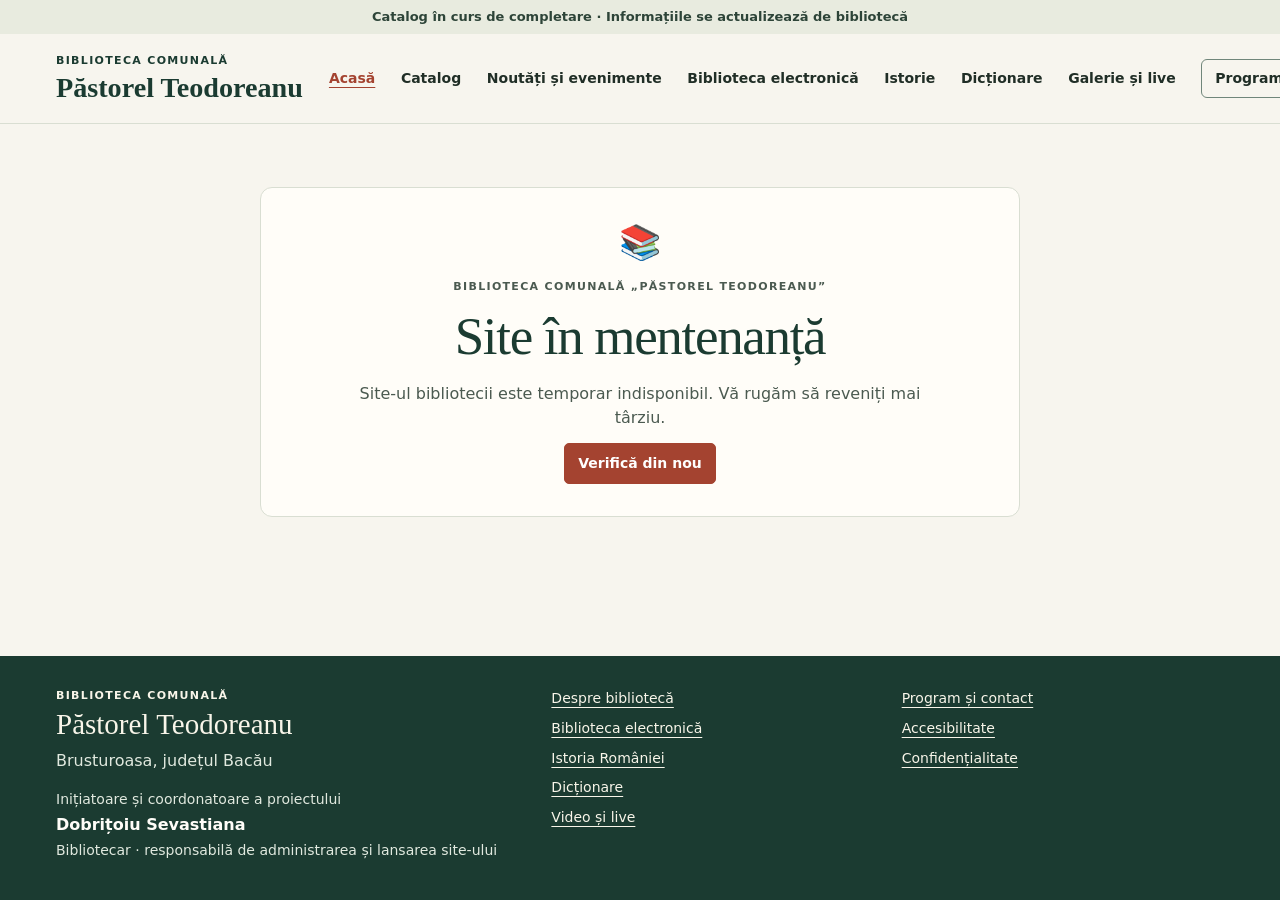
==== index.html @ 841edb58 "Add files via upload" ====
<!doctype html>
<html lang="ro">
<head>
<meta charset="utf-8">
<meta name="viewport" content="width=device-width, initial-scale=1">
<meta name="theme-color" content="#f7f5ee">
<meta name="description" content="Catalog, program, resurse și evenimente la Biblioteca Comunală „Păstorel Teodoreanu” din Brusturoasa.">
<meta name="robots" content="index, follow">
<meta name="referrer" content="strict-origin-when-cross-origin">
<title>Biblioteca Comunală „Păstorel Teodoreanu”</title>
<style>
:root{
  --paper:#f7f5ee;--white:#fffdf8;--ink:#202e26;--green:#1b3b31;--muted:#4b5a50;
  --line:#d9ded2;--accent:#a44330;--accent-dark:#873321;
  --serif:"Instrument Serif",Georgia,"Times New Roman",serif;
  --sans:"DM Sans","Segoe UI",system-ui,sans-serif;
}
*{box-sizing:border-box}
html{color-scheme:light}
body{margin:0;background:var(--paper);color:var(--ink);font-family:var(--sans);font-size:16px;line-height:1.55;min-height:100vh;display:flex;flex-direction:column}
main{flex:1}
[hidden]{display:none!important}
a{color:inherit;text-underline-offset:4px}
button,input,select{font:inherit}
button{cursor:pointer}
a:focus-visible,button:focus-visible,input:focus-visible,select:focus-visible{outline:3px solid #2b7364;outline-offset:3px}
h1,h2,h3,p,figure{margin:0}
h1,h2,h3{font-family:var(--serif);font-weight:500;line-height:1.09;letter-spacing:-.025em}
h1{font-size:clamp(40px,6vw,79px);color:var(--green)}
h2{font-size:clamp(28px,3.3vw,45px);color:var(--green)}
h3{font-size:25px;color:var(--green)}
.wrap{width:min(1280px,calc(100% - 112px));margin-inline:auto}
.sr-only{position:absolute;width:1px;height:1px;padding:0;margin:-1px;overflow:hidden;clip:rect(0,0,0,0);white-space:nowrap;border:0}
.skip{position:absolute;left:12px;top:-100px;z-index:9;background:white;padding:11px}
.skip:focus{top:10px}
.preview-note{margin:0;text-align:center;background:#e8ebdf;color:#2d4438;padding:7px 16px;font-size:13px;font-weight:650}
.header{border-bottom:1px solid var(--line)}
.header-inner{display:flex;align-items:center;justify-content:space-between;gap:26px;min-height:89px}
.brand{display:flex;align-items:center;gap:10px;text-decoration:none;color:var(--green);flex:none}
.brand strong{font:600 clamp(20px,2.2vw,29px)/1.1 var(--serif);display:block}
.brand-type,.kicker{font-weight:750;font-size:11px;letter-spacing:.12em;line-height:1.5;text-transform:uppercase;display:block}
.brand-type{margin-bottom:4px}
#brand-logo img{display:block;width:48px;height:48px;object-fit:contain}
.nav{display:flex;align-items:center;gap:clamp(8px,2vw,26px)}
.nav a{font-size:14px;font-weight:650;line-height:1.25;padding:10px 0;white-space:nowrap;text-decoration:none}
.nav a:hover,.nav a[aria-current]{color:var(--accent);text-decoration:underline}
.nav .nav-visit{border:1px solid #70867a;border-radius:6px;padding:10px 13px}
.menu-button{border:1px solid var(--line);background:var(--white);border-radius:5px;color:var(--green);padding:8px 10px}
.hero{display:grid;grid-template-columns:1fr 1.12fr;gap:clamp(36px,5.5vw,80px);align-items:center;margin-top:42px}
.hero-copy{padding-block:22px}
.kicker{color:var(--accent);margin-bottom:16px}
.hero h1{max-width:550px}
.hero-intro{max-width:460px;color:var(--muted);font-size:18px;margin:18px 0 24px;line-height:1.55}
.search-bar{display:flex;align-items:stretch;max-width:510px;background:var(--white);border:1px solid #aab9ab;padding:5px;gap:5px;border-radius:8px;margin-bottom:15px}
.search-bar input{min-width:0;flex:1;border:0;background:transparent;padding:8px 9px;color:var(--ink)}
.button{font-size:14px;font-weight:720;min-height:41px;line-height:1.25;border-radius:5px;padding:10px 13px}
.button-main{background:var(--accent);border:1px solid var(--accent);color:white;white-space:nowrap}
.button-main:hover{background:var(--accent-dark)}
.button-border{background:var(--white);border:1px solid #7d9285;color:var(--green)}
.button-border:hover{background:#e7eee5}
.text-link{color:var(--green);font-weight:720;display:inline-flex;align-items:baseline;gap:8px}
.text-link:hover{color:var(--accent)}
.hero-picture{border-radius:10px;overflow:hidden;position:relative;min-width:0;background:#8c6b47}
.hero-picture img{display:block;width:100%;height:auto;aspect-ratio:1.78;object-fit:cover;object-position:center}
.hero-picture figcaption{position:absolute;right:13px;bottom:12px;padding:3px 8px;background:#fffaf0;color:#303a2f;border-radius:3px;font-size:11px}
.services{margin-top:53px}
.services h2,.home-news h2{font-size:clamp(29px,3.2vw,44px)}
.service-grid{display:grid;grid-template-columns:repeat(3,minmax(0,1fr));gap:14px;margin-top:16px}
.service{display:flex;justify-content:space-between;gap:10px;min-height:120px;padding:21px;border-radius:7px;text-decoration:none;border:1px solid #d5decf}
.service.visit{background:#e4ede2}
.service.reading{background:#efe8db;border-color:#e3d9c8}
.service.media{background:#ecece4;border-color:#dedfd3}
.service:hover{border-color:#657c70}
.service h3{font-size:26px}
.service p{font-size:14px;color:var(--muted);margin-top:6px}
.service>span{color:var(--green);font-size:20px;line-height:1.1}
.home-news{margin-top:54px;margin-bottom:63px}
.section-heading{display:flex;align-items:baseline;justify-content:space-between;gap:16px;margin-bottom:16px}
.section-heading>a{flex:none}
.footer{background:var(--green);color:#f8f5e9;margin-top:22px}
.footer-main{display:grid;grid-template-columns:1.45fr 1fr 1fr;gap:28px;padding:32px 0 38px}
.footer-place{color:#e1e9df;margin-top:8px}
.project-credit{margin-top:16px;display:grid;gap:2px;font-size:14px;color:#e1e9df}
.project-credit strong{font-size:16px;color:#fffdf8}
.footer-name{font:500 29px/1.1 var(--serif)}
.footer nav{display:grid;align-content:start;gap:8px}
.footer a{font-size:14px}
.page{padding:23px 0 55px;min-height:490px}
.breadcrumbs{display:flex;align-items:baseline;gap:8px;font-size:14px;color:var(--muted);margin:0 0 25px}
.page-heading{margin-bottom:29px}
.page-heading h1{font-size:clamp(41px,6vw,67px)}
.page-heading>p{font-size:18px;max-width:760px;color:var(--muted);margin-top:9px}
.split{display:grid;grid-template-columns:minmax(0,1.25fr) minmax(0,1fr);align-items:start;gap:18px}
.panel,.article,.book{border:1px solid var(--line);background:var(--white);border-radius:8px;padding:22px;overflow-wrap:anywhere}
.panel h2{font-size:32px;margin-bottom:15px}
.contact-panel{background:#e4ede2}
.contact-panel p{margin-bottom:13px}
.contacts:not(:empty){margin-bottom:18px}
.contacts a{color:var(--green)}
.catalog-controls{display:grid;grid-template-columns:2fr 1fr;align-items:end;gap:14px;padding:15px 17px;border:1px solid var(--line);border-radius:8px;background:var(--white)}
.catalog-controls label{display:block;font-size:14px;font-weight:730;margin-bottom:6px;color:var(--green)}
.catalog-controls input,.catalog-controls select{width:100%;height:43px;border:1px solid #879c90;border-radius:5px;padding:7px 9px;color:var(--ink);background:var(--white)}
.result-status{font-size:14px;color:var(--muted);margin:16px 0}
.book-grid,.article-grid{display:grid;grid-template-columns:repeat(3,minmax(0,1fr));gap:13px}
.book{border-left:4px solid #8d9f83}
.book h2{font-size:27px;margin-bottom:4px}
.book>.category{font-size:12px;font-weight:710;color:#405e4e;margin-bottom:8px}
.book>.book-meta{font-size:13px;color:var(--muted);margin-top:7px}
.load-section{text-align:center;margin-top:12px}
.recommendation{margin-top:30px;border-radius:8px;background:#e4ede2;padding:20px}
.recommendation h2{font-size:31px;margin-bottom:9px}
.news-layout{display:grid;grid-template-columns:1fr 1fr;gap:22px}
.news-layout h2{font-size:33px;margin:0 0 13px}
.article-list{display:grid;gap:13px}
.article h3{font-size:26px;margin-bottom:8px}
.article p,.policy-text{white-space:pre-line;overflow-wrap:anywhere}
.article-description{margin-bottom:8px}
.article-kind,.article-date{font-size:12px;font-weight:730;color:#435e50;margin-bottom:7px}
.article .text-link{margin-top:7px}
.muted,.empty{color:var(--muted)}
.empty{grid-column:1/-1;padding:13px 0}
.schedule{margin:0;display:grid}
.schedule div{display:flex;justify-content:space-between;gap:12px;padding:9px 0;border-bottom:1px solid var(--line)}
.schedule dd{margin:0;text-align:right}
.info-list h3{font-size:20px;margin:16px 0 4px}
.media-player{background:#101c17;border-radius:5px;overflow:hidden;aspect-ratio:16/9;width:100%;margin:12px 0}
.media-player video,.media-player iframe{border:0;display:block;width:100%;height:100%}
.media-player:fullscreen{border-radius:0;margin:0;width:100%;height:100%;background:#000}
.video-actions{display:flex;align-items:center;flex-wrap:wrap;gap:10px;margin:10px 0}
.media-card{max-width:860px}
.policy-main{max-width:880px}
.policy-main h2{margin:18px 0 5px;font-size:26px}
@media(max-width:1080px){.wrap{width:calc(100% - 64px)}.header-inner{gap:12px}.nav{gap:13px}.nav a{font-size:13px}.hero{gap:34px}}
@media(max-width:830px){
  .wrap{width:calc(100% - 38px)}.header-inner{flex-wrap:wrap;min-height:70px;padding:10px 0}
  .header .nav{width:100%;flex-wrap:wrap;gap:5px 18px;padding-bottom:6px}
  .header .nav:not(.open).enhanced{display:none}
  .hero{grid-template-columns:1fr;gap:18px;margin-top:22px}
  .hero-copy{padding:6px 0}.hero-picture img{aspect-ratio:1.78}
  .hero-intro{font-size:17px;margin:11px 0 16px}
  .services,.home-news{margin-top:35px}
}
@media(max-width:640px){
  .service-grid,.book-grid,.article-grid,.news-layout,.split{grid-template-columns:1fr}
  .catalog-controls{grid-template-columns:1fr;gap:12px}
  .service{min-height:auto;padding:15px}
  .section-heading{align-items:start}
  .footer-main{grid-template-columns:1fr 1fr;gap:16px}
  .footer-main>div{grid-column:1/-1}
  .book,.article,.panel{padding:17px}
}
@media(max-width:370px){.search-bar{display:grid}.section-heading{display:grid}.footer-main{grid-template-columns:1fr}}
.resource-note{background:#e4ede2;max-width:850px}
.chosen-resources{margin-top:32px}
.chosen-resources>p{margin:8px 0 16px;color:var(--muted)}
.article-links{display:flex;flex-wrap:wrap;align-items:baseline;gap:8px 22px;margin-top:10px;font-size:15px}
.history-list{list-style:none;padding:0;margin:0;display:grid;gap:16px;max-width:1000px}
.history-item{border-left:4px solid #8d9f83}
.history-item .period{display:block;margin-bottom:7px;font-size:13px;font-weight:700;color:#405e4e}
.history-item h2{margin-bottom:10px}
.dictionary-list{display:grid;gap:11px;max-width:940px}
.dictionary-group>summary{font:600 24px/1.3 var(--serif);color:var(--green)}
.dictionary-group summary{cursor:pointer}
.dictionary-group summary:focus-visible{outline:3px solid #2b7364;outline-offset:4px}
.dictionary-group>details{border-top:1px solid var(--line);margin-top:12px;padding:10px 0 0}
.dictionary-group>details>summary{font-weight:700;color:var(--green)}
.dictionary-group>details>p{margin:9px 0 6px}
@media (min-width:831px) and (max-width:1120px){
  .header-inner{flex-wrap:wrap;min-height:70px;padding:10px 0}
  .header .nav{width:100%;flex-wrap:wrap;gap:5px 18px;padding-bottom:6px}
  .header .nav:not(.open).enhanced{display:none}
}
.agenda-strip{background:#1b3b31;color:#fffdf8;border-bottom:1px solid #143129}
.agenda-line{display:grid;grid-template-columns:auto minmax(0,1fr) auto;align-items:center;gap:18px;min-height:62px;padding-block:8px}
.agenda-name{font-weight:750;font-size:.79rem;letter-spacing:.08em;text-transform:uppercase;text-decoration:none;color:#f3d49c;white-space:nowrap}
.agenda-message{min-width:0;padding-inline:18px;border-inline-start:1px solid #648275}
.agenda-message a{font-weight:630;color:inherit;display:block;overflow-wrap:anywhere}
.agenda-message span{font-size:.81rem;color:#d9e6dc;display:block}
.agenda-controls{display:flex;gap:4px;align-items:center}
.agenda-controls button{background:transparent;color:white;border:1px solid #718d7f;border-radius:4px;padding:3px 8px;min-width:33px;min-height:33px;font-size:.85rem}
.agenda-controls button:hover{background:#315a48}
.agenda-controls button:focus-visible,.agenda-line a:focus-visible{outline-color:#ffd594}
.agenda-history,.agenda-sources,.gallery-section{margin-top:28px}
.agenda-history summary,.visitor-option summary{cursor:pointer;font-weight:700}
.agenda-history .article-list,.agenda-sources .article-grid,.gallery-section .article-grid{margin-top:12px}
.photo-card{display:grid;gap:8px;align-content:start}
.photo-card img{width:100%;aspect-ratio:4/3;display:block;object-fit:cover;border-radius:4px;background:#eaece4}
.photo-card p{color:var(--muted)}
.gallery-section>button{margin-top:12px}
.visitor-option{grid-column:1/-1;border-top:1px solid currentColor;padding-top:12px;font-size:.9rem}
.visitor-option p{margin:7px 0}
.visitor-option .button{font-size:.85rem;padding-block:5px;color:inherit}
@media(max-width:670px){
  .agenda-line{grid-template-columns:1fr auto;gap:5px 11px}
  .agenda-name{grid-column:1/-1}
  .agenda-message{padding:0;border:0;line-height:1.35}
}


/* Afișe pentru evenimente și interfața de mentenanță */
.event-poster{display:block;max-width:100%;max-height:460px;width:auto;height:auto;object-fit:contain;border:1px solid var(--line);border-radius:7px;background:#faf9f4;margin:12px 0}
.home-news .event-poster{max-height:175px}
.maintenance-view{max-width:760px;margin:7vh auto 13vh;padding:32px 26px;text-align:center;background:var(--white);border:1px solid var(--line);border-radius:12px}
.maintenance-view .maintenance-symbol{font-size:34px;line-height:1.3;margin-bottom:15px}
.maintenance-view h1{font-size:clamp(34px,5vw,53px);margin-bottom:16px}
.maintenance-view p{color:var(--muted);margin:12px auto;max-width:610px;white-space:pre-line}
html.sync-loading main,html.sync-loading .agenda-strip{visibility:hidden}
body.maintenance main,body.maintenance .agenda-strip{display:none!important}
body.maintenance .maintenance-view{display:block!important}
.sync-alert{padding:10px 14px;background:#fff0dc;color:#634521;text-align:center}
</style>

<script src="./config.js"></script>
<script src="./cloud.js"></script>
<script>document.documentElement.classList.add("sync-loading");</script>
</head>
<body>
<a class="skip" href="#continut">Sari la conținut</a>
<p class="preview-note">Catalog în curs de completare · Informațiile se actualizează de bibliotecă</p>
<header class="header">
  <div class="wrap header-inner">
    <a class="brand" href="#acasa" aria-label="Biblioteca Comunală Păstorel Teodoreanu, acasă">
      <span id="brand-logo" hidden></span>
      <span><span class="brand-type">Biblioteca Comunală</span><strong>Păstorel Teodoreanu</strong></span>
    </a>
    <button type="button" class="menu-button" id="menu-button" aria-controls="menu" aria-expanded="false" hidden>Meniu <span aria-hidden="true">☰</span></button>
    <nav class="nav" id="menu" aria-label="Meniu principal"><a href="#acasa" aria-current="page">Acasă</a><a href="#catalog" >Catalog</a><a href="#noutati" >Noutăți și evenimente</a><a href="#resurse" >Biblioteca electronică</a><a href="#istorie" >Istorie</a><a href="#dictionare" >Dicționare</a><a href="#video" >Galerie și live</a><a href="#rubrici" data-rubrics-link hidden>Alte rubrici</a><a href="#program" class="nav-visit">Program și contact</a></nav>
  </div>
</header>
<aside class="agenda-strip" id="agenda-strip" aria-label="Agenda culturală" hidden>
  <div class="wrap agenda-line">
    <a class="agenda-name" href="#noutati">Agenda culturală</a>
    <div class="agenda-message"><a href="#noutati" id="agenda-headline"></a><span id="agenda-meta"></span></div>
    <div class="agenda-controls">
      <button type="button" id="agenda-prev" aria-label="Evenimentul anterior">‹</button>
      <button type="button" id="agenda-pause" aria-label="Pune rotația pe pauză">Pauză</button>
      <button type="button" id="agenda-next" aria-label="Evenimentul următor">›</button>
    </div>
  </div>
</aside>
<section id="maintenance-view" class="maintenance-view wrap" hidden role="status" aria-live="polite">
 <div class="maintenance-symbol" aria-hidden="true">📚</div>
 <p class="kicker">Biblioteca Comunală „Păstorel Teodoreanu”</p>
 <h1>Site în mentenanță</h1>
 <p id="maintenance-message">Site-ul este temporar indisponibil pentru actualizări. Vă mulțumim pentru înțelegere.</p>
 <button type="button" class="button button-main" onclick="location.reload()">Verifică din nou</button>
</section>
<div id="sync-alert" class="sync-alert" hidden role="status"></div>
<main id="continut"><div data-preview-page="acasa"><section class="hero wrap">
  <div class="hero-copy">
    <p class="kicker">Brusturoasa · Bacău</p>
    <h1>O carte bună e mai aproape.</h1>
    <p class="hero-intro">Caută o carte în catalog, descoperă ce se întâmplă la bibliotecă și găsește informațiile pentru următoarea vizită.</p>
    <form class="search-bar" action="#catalog" method="get" role="search">
      <label for="home-search" class="sr-only">Caută în catalog</label>
      <input id="home-search" name="q" type="search" placeholder="Titlu, autor sau ISBN" autocomplete="off" maxlength="140">
      <button class="button button-main" type="submit">Caută în catalog</button>
    </form>
    <a class="text-link" href="#catalog">Răsfoiește toate titlurile <span aria-hidden="true">→</span></a>
  </div>
  <figure class="hero-picture">
    <img src="[data-uri]" width="1677" height="938" alt="Clădirea Bibliotecii Comunale Păstorel Teodoreanu, cu trepte și rampă la intrare" fetchpriority="high">
    <figcaption>Sediul bibliotecii din Brusturoasa</figcaption>
  </figure>
</section>
<section class="wrap services" aria-labelledby="servicii">
  <h2 id="servicii">La bibliotecă</h2>
  <div class="service-grid">
    <a class="service visit" href="#program"><div><h3>Program și contact</h3><p>Verifică orarul și datele pentru o vizită.</p></div><span aria-hidden="true">↗</span></a>
    <a class="service reading" href="#resurse"><div><h3>Biblioteca electronică</h3><p>Resurse și lecturi de accesat online.</p></div><span aria-hidden="true">↗</span></a>
    <a class="service media" href="#video"><div><h3>Galerie și live</h3><p>Fotografii, filmări și transmisiuni.</p></div><span aria-hidden="true">↗</span></a>
  </div>
</section>
<section class="wrap home-news" aria-labelledby="ultimele">
  <div class="section-heading"><h2 id="ultimele">Noutăți și evenimente</h2><a class="text-link" href="#noutati">Vezi toate <span aria-hidden="true">→</span></a></div>
  <div id="home-news" class="article-grid"><p class="muted">Se încarcă anunțurile…</p></div>
</section>
</div><div data-preview-page="catalog" hidden><section class="wrap page">
  <nav class="breadcrumbs" aria-label="Unde te afli"><a href="#acasa">Acasă</a><span aria-hidden="true">›</span><span>Catalog</span></nav>
  <div class="page-heading"><h1>Catalogul bibliotecii</h1><p>Caută după titlu, autor sau ISBN. Pentru disponibilitatea unui exemplar, <a href="#program">contactează biblioteca</a>.</p></div>
  <div class="catalog-controls">
    <div><label for="catalog-search">Caută în catalog</label><input id="catalog-search" type="search" placeholder="Titlu, autor sau ISBN" autocomplete="off" maxlength="140"></div>
    <div><label for="domain-filter">Domeniu</label><select id="domain-filter"><option value="">Toate domeniile</option></select></div>
  </div>
  <p id="catalog-status" class="result-status" role="status">Se încarcă titlurile…</p>
  <div id="book-grid" class="book-grid"></div>
  <div class="load-section"><button class="button button-border" type="button" id="show-more" hidden>Mai multe titluri</button></div>
  <aside class="recommendation" id="recommendation" hidden></aside>
  <noscript><p class="empty">Activează JavaScript pentru căutarea în catalog.</p></noscript>
</section>
</div><div data-preview-page="program" hidden><section class="wrap page">
  <nav class="breadcrumbs" aria-label="Unde te afli"><a href="#acasa">Acasă</a><span aria-hidden="true">›</span><span>Program și contact</span></nav>
  <div class="page-heading"><h1>Program și contact</h1><p>Informații pentru vizita la bibliotecă.</p></div>
  <div class="split">
    <section class="panel"><h2>Program de funcționare</h2><div id="schedule"><p class="muted">Se încarcă programul…</p></div></section>
    <section class="panel contact-panel"><h2>Unde ne găsești</h2><p>Biblioteca Comunală „Păstorel Teodoreanu”<br>Brusturoasa, județul Bacău</p><div class="contacts"></div><a class="text-link" href="https://brusturoasa.ro/comunitate/cultura/biblioteca-comunala-pastorel-teodoreanu/">Biblioteca pe site-ul Primăriei <span aria-hidden="true">↗</span></a></section>
  </div>
</section>
</div><div data-preview-page="noutati" hidden><section class="wrap page">
  <nav class="breadcrumbs" aria-label="Unde te afli"><a href="#acasa">Acasă</a><span aria-hidden="true">›</span><span>Noutăți și evenimente</span></nav>
  <div class="page-heading"><h1>Noutăți și agenda culturală</h1><p>Ateliere, lecturi, expoziții și întâlniri recomandate de bibliotecă.</p></div>
  <div class="news-layout">
    <section><h2>Evenimente în desfășurare și viitoare</h2><div id="events" class="article-list"><p class="muted">Se încarcă…</p></div>
      <details class="agenda-history"><summary>Evenimente încheiate</summary><div id="events-past" class="article-list"></div></details>
    </section>
    <section><h2>Noutăți</h2><div id="news" class="article-list"><p class="muted">Se încarcă…</p></div></section>
  </div>
  <section class="agenda-sources" aria-labelledby="agenda-sources-title">
    <h2 id="agenda-sources-title">Agendele instituțiilor culturale</h2>
    <div class="article-grid" id="agenda-sources"></div>
  </section>
</section>
</div><div data-preview-page="resurse" hidden><section class="wrap page">
  <nav class="breadcrumbs" aria-label="Unde te afli"><a href="#acasa">Acasă</a><span aria-hidden="true">›</span><span>Biblioteca electronică</span></nav>
  <div class="page-heading"><h1>Biblioteca electronică</h1><p>Cărți, colecții digitale și ediții în limba română.</p></div>
  <section class="panel resource-note" aria-labelledby="europeana-title">
    <h2 id="europeana-title">Europeana</h2>
    <p><strong>Consultarea catalogului este gratuită și nu necesită abonament.</strong> Mesajul „Abonați-vă” de lângă formularul de e-mail se referă la buletinul informativ gratuit și opțional. Accesul la cartea integrală depinde de instituția care o găzduiește.</p>
    <div class="article-links"><a class="text-link" href="https://www.europeana.eu/ro">Deschide Europeana <span aria-hidden="true">↗</span></a><a href="https://www.europeana.eu/ro/faq">Cum accesezi o resursă <span aria-hidden="true">↗</span></a></div>
  </section>
  <section class="chosen-resources" aria-labelledby="lecturi">
    <h2 id="lecturi">Lecturi selectate</h2>
    <p>Când biblioteca găsește o ediție autorizată în română, legătura <strong>Versiune în română</strong> apare lângă sursa originală.</p>
    <div id="resources" class="article-grid"><p class="muted">Se încarcă resursele…</p></div>
  </section>
</section>
</div><div data-preview-page="istorie" hidden><section class="wrap page">
  <nav class="breadcrumbs" aria-label="Unde te afli"><a href="#acasa">Acasă</a><span aria-hidden="true">›</span><span>Istoria României</span></nav>
  <div class="page-heading"><h1>Istoria României</h1><p>O cronologie de orientare, de la Antichitatea din spațiul carpato-dunărean la formarea statului român modern și la epoca contemporană. Fiecare perioadă trimite la surse pentru lectură.</p></div>
  <ol class="history-list">
    <li class="panel history-item">
      <span class="period">Antichitate</span>
      <h2>Geto-dacii și Dacia romană</h2>
      <p>Comunitățile geto-dacice au întreținut relații economice și politice cu lumea greacă și romană. În urma războaielor din 101–102 și 105–106 d.Hr., o parte din teritoriul regatului lui Decebal a devenit provincie romană.</p>
      <div class="article-links"><a class="text-link" href="https://www.mnir.ro/geto-dacii-si-vecinii-lor/">Geto-dacii și vecinii lor · MNIR</a><a href="https://www.mnir.ro/dacia-romana/">Dacia romană · MNIR</a><a href="https://daciajournal.ro/ro/arhiva/">Revista Dacia · Institutul de Arheologie „Vasile Pârvan”</a></div>
    </li>
    <li class="panel history-item">
      <span class="period">Evul Mediu</span>
      <h2>Formarea Țării Românești și a Moldovei</h2>
      <p>Țara Românească și Moldova s-au constituit ca state medievale în secolul al XIV-lea. Arhiva Institutului de Istorie „Nicolae Iorga” reunește studii despre începuturile lor și despre societățile medievale din regiune.</p>
      <div class="article-links"><a class="text-link" href="https://iini.ro/index.php/ro/arhiva-smim">Studii și Materiale de Istorie Medie · Institutul de Istorie „Nicolae Iorga”</a></div>
    </li>
    <li class="panel history-item">
      <span class="period">1859 · Formarea statului modern</span>
      <h2>Unirea Principatelor Române</h2>
      <p>Alegerea lui Alexandru Ioan Cuza ca domn al Moldovei și al Țării Românești, în ianuarie 1859, a deschis calea constituirii statului român modern. Au urmat recunoașterea internațională, unificarea instituțiilor și reformele domniei lui Cuza.</p>
      <div class="article-links"><a class="text-link" href="https://acad.ro/institutia/comunicate/2026/06_IAPop_Unirea1859.html">Semnificația Unirii de la 1859 · Academia Română</a><a href="https://biblioteca-digitala.ro/reviste/carte/iini/documente-privind-unirea-principatelor_vol-V_2007.pdf">Documente privind Unirea Principatelor · Institutul de Istorie „Nicolae Iorga” (PDF)</a></div>
    </li>
    <li class="panel history-item">
      <span class="period">1877–1918</span>
      <h2>Independența, Regatul și Marea Unire</h2>
      <p>Independența proclamată în 1877 a fost recunoscută internațional în 1878. România a devenit regat în 1881. Unirile din 1918 au schimbat hotarele statului, iar Adunarea de la Alba Iulia din 1 decembrie este unul dintre reperele acestui proces.</p>
      <div class="article-links"><a class="text-link" href="https://acad.ro/academica2002/rev2019/pag_acad2019_nr342_343_apr_mai.pdf">Independența României · Revista Academica (PDF)</a><a href="https://acad.ro/academica2002/rev2020/pag_acad2020_nr351_352_ian_feb.pdf">România devine regat · Revista Academica (PDF)</a><a href="https://acad.ro/academica2002/rev2022/pag_acad2022_nr375_ian.pdf">Marea Unire · Revista Academica (PDF)</a></div>
    </li>
    <li class="panel history-item">
      <span class="period">Secolul al XX-lea</span>
      <h2>De la România interbelică la căderea regimului comunist</h2>
      <p>Secolul al XX-lea a cuprins perioada interbelică, Al Doilea Război Mondial și instaurarea regimului comunist. Monarhia a fost abolită în 1947, după abdicarea forțată a regelui Mihai I. Revoluția din decembrie 1989 a dus la căderea regimului comunist.</p>
      <div class="article-links"><a class="text-link" href="https://www.iini.ro/ro/studii-si-materiale-de-istorie-contemporana">Studii și Materiale de Istorie Contemporană · Institutul de Istorie „Nicolae Iorga”</a><a href="https://www.iiccmer.ro/comunism/cronologie/">Cronologia comunismului · IICCMER</a></div>
    </li>
    <li class="panel history-item">
      <span class="period">După 1989</span>
      <h2>Transformări democratice și aderarea la Uniunea Europeană</h2>
      <p>După 1989, România a trecut la un sistem politic pluralist. La 1 ianuarie 2007 a devenit stat membru al Uniunii Europene.</p>
      <div class="article-links"><a class="text-link" href="https://www.iini.ro/ro/biblioteca-virtuala-0">Biblioteca virtuală · Institutul de Istorie „Nicolae Iorga”</a><a href="https://european-union.europa.eu/principles-countries-history/eu-countries/romania_ro">România în Uniunea Europeană · Profil oficial</a></div>
    </li>
  </ol>
</section>
</div><div data-preview-page="dictionare" hidden><section class="wrap page">
  <nav class="breadcrumbs" aria-label="Unde te afli"><a href="#acasa">Acasă</a><span aria-hidden="true">›</span><span>Dicționare</span></nav>
  <div class="page-heading"><h1>Dicționare</h1><p>Deschide o categorie, apoi numele dicționarului pentru a vedea ce poți căuta în el și pentru a-l consulta la sursă.</p></div>
  <div class="dictionary-list">
    <details class="panel dictionary-group">
      <summary>Scriere, pronunțare și gramatică</summary>
      <details><summary>DOOM³ · Dicționarul ortografic, ortoepic și morfologic</summary><p>Verifici scrierea, accentul, pronunțarea și formele de plural, feminin sau conjugare. Este un dicționar normativ al Institutului de Lingvistică „Iorgu Iordan – Alexandru Rosetti”.</p><a class="text-link" href="https://doom.lingv.ro/">Deschide DOOM³</a></details>
      <details><summary>ÎOOP⁶ · Îndreptarul ortografic, ortoepic și de punctuație</summary><p>Consulți regulile generale de ortografie, pronunțare și punctuație pe platforma Institutului de Lingvistică.</p><a class="text-link" href="https://doom.lingv.ro/ioop">Deschide Îndreptarul</a></details>
      <details><summary>DCV · Dicționar de contexte verbale</summary><p>Vezi cu ce fel de complemente se poate construi un verb românesc, în funcție de sens.</p><a class="text-link" href="https://dcv.lingv.ro/">Deschide DCV</a></details>
    </details>
    <details class="panel dictionary-group">
      <summary>Sensuri, istoria cuvintelor și etimologie</summary>
      <details><summary>DEX · Dicționarul explicativ al limbii române</summary><p>Găsești sensuri și explicații. Legătura deschide fișa și căutarea pentru ediția academică din 2009, disponibilă pe platforma dexonline.</p><a class="text-link" href="https://dexonline.ro/sursa/dex09">Deschide DEX 2009</a></details>
      <details><summary>MDA² · Micul dicționar academic</summary><p>Consulți definiții, variante și indicații de utilizare în ediția a doua a dicționarului academic, transcrisă pe dexonline.</p><a class="text-link" href="https://dexonline.ro/sursa/mda2">Deschide MDA²</a></details>
      <details><summary>DLR · Dicționarul limbii române</summary><p>Urmărești sensurile și atestările în timp în dicționarul-tezaur al Academiei Române. Portalul oficial afișează materialul digitizat disponibil.</p><a class="text-link" href="https://dlr.lingv.ro/">Deschide DLR</a></details>
      <details><summary>DELR · Dicționarul etimologic al limbii române</summary><p>Cauți originea cuvintelor și familiile lor în proiectul Institutului de Lingvistică al Academiei Române.</p><a class="text-link" href="https://delr.lingv.ro/">Deschide DELR</a></details>
    </details>
    <details class="panel dictionary-group">
      <summary>Sinonime, antonime și vocabular recent</summary>
      <details><summary>Dicționar de sinonime</summary><p>Cauți cuvinte cu sens apropiat. Fișa ediției prezintă autorii și proveniența definițiilor pe dexonline.</p><a class="text-link" href="https://dexonline.ro/sursa/sinonime">Deschide Dicționarul de sinonime</a></details>
      <details><summary>Dicționar de antonime</summary><p>Cauți cuvinte cu sens opus. Fișa ediției prezintă autorul și proveniența definițiilor pe dexonline.</p><a class="text-link" href="https://dexonline.ro/sursa/antonime">Deschide Dicționarul de antonime</a></details>
      <details><summary>Marele dicționar de neologisme</summary><p>Verifici sensul unor cuvinte și termeni intrați în uz mai recent, folosind ediția din 2008 listată pe dexonline.</p><a class="text-link" href="https://dexonline.ro/sursa/mdn08">Deschide Marele dicționar de neologisme</a></details>
      <details><summary>Dicționar de cuvinte recente</summary><p>Consulți cuvinte și expresii recente consemnate în ediția a doua, cu sursa bibliografică indicată pe dexonline.</p><a class="text-link" href="https://dexonline.ro/sursa/dcr2">Deschide Dicționarul de cuvinte recente</a></details>
    </details>
    <details class="panel dictionary-group">
      <summary>Bilingve · român–englez și englez–român</summary>
      <details><summary>Român–englez · Lingea</summary><p>Cauți în engleză echivalentul unui cuvânt românesc. Lingea este editorul dicționarului bilingv. Căutarea de bază este gratuită.</p><a class="text-link" href="https://dict.com/romanian-english">Deschide dicționarul român–englez</a></details>
      <details><summary>Englez–român · Lingea</summary><p>Cauți în română sensul unui cuvânt englezesc. Anunțurile despre abonare de la furnizor se referă la opțiuni suplimentare, cum este afișarea fără reclame.</p><a class="text-link" href="https://dict.com/englez-roman">Deschide dicționarul englez–român</a></details>
    </details>
  </div>
</section>
</div><div data-preview-page="despre" hidden><section class="wrap page">
  <nav class="breadcrumbs" aria-label="Unde te afli"><a href="#acasa">Acasă</a><span aria-hidden="true">›</span><span>Despre bibliotecă</span></nav>
  <div class="page-heading"><h1>Despre bibliotecă</h1><p>Biblioteca comunală din Brusturoasa poartă numele scriitorului Păstorel Teodoreanu.</p></div>
  <div class="split">
    <section class="panel"><h2>Informații de interes public</h2><div id="public-info"><p class="muted">Se încarcă informațiile…</p></div></section>
    <aside class="panel contact-panel"><h2>Biblioteca și comuna</h2><p>Găsești informații instituționale pe pagina dedicată bibliotecii de către Primăria Brusturoasa.</p><a class="text-link" href="https://brusturoasa.ro/comunitate/cultura/biblioteca-comunala-pastorel-teodoreanu/">Pagina bibliotecii pe site-ul Primăriei <span aria-hidden="true">↗</span></a></aside>
  </div>
</section>
</div><div data-preview-page="video" hidden><section class="wrap page">
  <nav class="breadcrumbs" aria-label="Unde te afli"><a href="#acasa">Acasă</a><span aria-hidden="true">›</span><span>Video și live</span></nav>
  <div class="page-heading"><h1>Galerie, filmări și live</h1><p>Fotografii, înregistrări și transmisiuni selectate de bibliotecă.</p></div>
  <div id="video-grid" class="article-list"><p class="muted">Se verifică materialele publicate…</p></div>
  <section id="gallery-section" class="gallery-section" hidden>
    <h2>Din arhiva bibliotecii</h2>
    <div class="article-grid" id="media-gallery"></div>
    <button class="button button-border" type="button" id="gallery-more" hidden>Afișează mai multe</button>
  </section>
</section>
</div><div data-preview-page="rubrici" hidden><section class="wrap page">
  <nav class="breadcrumbs" aria-label="Unde te afli"><a href="#acasa">Acasă</a><span aria-hidden="true">›</span><span>Alte rubrici</span></nav>
  <div class="page-heading"><h1>Alte rubrici</h1><p>Mai multe informații publicate de bibliotecă.</p></div>
  <div id="rubrics" class="article-grid"><p class="muted">Se încarcă rubricile…</p></div>
</section>
</div><div data-preview-page="accesibilitate" hidden><section class="wrap page">
  <nav class="breadcrumbs" aria-label="Unde te afli"><a href="#acasa">Acasă</a><span aria-hidden="true">›</span><span>Declarație de accesibilitate</span></nav>
  <div class="page-heading"><h1>Declarație de accesibilitate</h1></div>
  <div class="panel policy-main"><p>Versiune de pregătire. Instituția completează și validează informațiile înaintea lansării.</p><h2>Contact</h2><p>Semnalați o problemă de accesibilitate sau cereți informațiile într-un format alternativ.</p><h2>Procedura de asigurare a respectării</h2><p><a href="https://www.adr.gov.ro/accesibilitate-site-uri-web">Cum sesizați autoritatea de monitorizare</a></p></div>
</section>
</div><div data-preview-page="confidentialitate" hidden><section class="wrap page">
  <nav class="breadcrumbs" aria-label="Unde te afli"><a href="#acasa">Acasă</a><span aria-hidden="true">›</span><span>Confidențialitate</span></nav>
  <div class="page-heading"><h1>Confidențialitate</h1></div>
  <div class="panel policy-main"><p>Versiune de pregătire. Instituția completează și validează informațiile înaintea lansării.</p><h2>Contact</h2><p>Pentru întrebări privind datele cu caracter personal și exercitarea drepturilor, contactați responsabilul desemnat.</p><section id="masurare"><h2>Statistica accesărilor</h2><p>Site-ul ține totaluri zilnice pe pagină, fără nume, e-mail, adresă IP sau istoric individual în statistici.</p><p>Opțional, poți accepta un cookie strict local cu un cod aleatoriu, valabil 30 de zile. Codul, ziua emiterii și ziua ultimei accesări apar doar în panoul privat. Îți poți retrage alegerea din subsolul oricărei pagini. Accesul la site rămâne liber.</p></section><p><a href="https://www.dataprotection.ro/">Autoritatea Națională de Supraveghere a Prelucrării Datelor cu Caracter Personal</a></p></div>
</section>
</div></main>
<footer class="footer">
  <div class="wrap footer-main">
    <div>
      <div class="brand-type">Biblioteca Comunală</div>
      <p class="footer-name">Păstorel Teodoreanu</p>
      <p class="footer-place">Brusturoasa, județul Bacău</p>
      <p class="project-credit"><span>Inițiatoare și coordonatoare a proiectului</span><strong>Dobrițoiu Sevastiana</strong><span>Bibliotecar · responsabilă de administrarea și lansarea site-ului</span></p>
    </div>
    <nav aria-label="Legături utile"><a href="#despre">Despre bibliotecă</a><a href="#resurse">Biblioteca electronică</a><a href="#istorie">Istoria României</a><a href="#dictionare">Dicționare</a><a href="#video">Video și live</a></nav>
    <nav aria-label="Informații pentru vizitatori"><a href="#program">Program și contact</a><a href="#accesibilitate">Accesibilitate</a><a href="#confidentialitate">Confidențialitate</a></nav>
    <details class="visitor-option" id="visitor-option" hidden>
      <summary>Opțiuni de statistică</summary>
      <p>Accesul este liber. Dacă dorești, poți accepta un cod aleatoriu pentru acest browser, valabil 30 de zile. Codul apare doar în evidența bibliotecarului.</p>
      <p><a href="#confidentialitate">Cum se numără accesările</a></p>
      <button type="button" class="button button-border" id="visitor-enable">Accept codul opțional</button>
      <button type="button" class="button button-border" id="visitor-disable" hidden>Retrag acordul</button>
      <p id="visitor-message" role="status"></p>
    </details>
  </div>
</footer>
<script>
'use strict';

const el = id => document.getElementById(id);
const collator = new Intl.Collator('ro');
const dayLabels = {luni:'Luni', marti:'Marți', miercuri:'Miercuri', joi:'Joi', vineri:'Vineri', sambata:'Sâmbătă', duminica:'Duminică'};
const infoLabels = {intro:'Prezentare', services:'Servicii și acces', collections:'Colecții', activities:'Activități', notes:'Precizări'};
const officialAgendas = [
  {institution:'Biblioteca Județeană „Costache Sturdza” Bacău', title:'Ateliere, întâlniri și lansări în Bacău', source:'https://www.bjbacau.ro/'},
  {institution:'Biblioteca Națională a României', title:'Evenimente culturale ale Bibliotecii Naționale', source:'https://bibnat.ro/evenimente-culturale/'},
  {institution:'Muzeul Național de Artă Timișoara', title:'Expoziții și întâlniri cu arta', source:'https://mnart.museum/evenimente-culturale/'},
];
const normalize = value => String(value || '').normalize('NFD').replace(/[\u0300-\u036f]/g, '').toLocaleLowerCase('ro');
const menu = el('menu');
const menuButton = el('menu-button');
const compact = window.matchMedia('(max-width: 1120px)');
let books = [];
let visible = 18;

function node(tag, cls, text) {
  const element = document.createElement(tag);
  if (cls) element.className = cls;
  if (text !== undefined && text !== null) element.textContent = text;
  return element;
}

function empty(container, text) {
  container.replaceChildren(node('p', 'empty', text));
}

function link(href, text, cls = 'text-link') {
  const anchor = node('a', cls, text);
  anchor.href = href;
  return anchor;
}

function safeLink(value) {
  try {
    const url = new URL(value);
    return url.protocol === 'https:' && !url.username && !url.password ? url.href : '';
  } catch {
    return '';
  }
}

function list(value) {
  return Array.isArray(value) ? value : [];
}

function toggleMenu(open) {
  menu.classList.toggle('open', open);
  menuButton.setAttribute('aria-expanded', String(open));
}

function setMenu() {
  menuButton.hidden = !compact.matches;
  toggleMenu(false);
}

menu.classList.add('enhanced');
setMenu();
compact.addEventListener('change', setMenu);
menuButton.addEventListener('click', () => toggleMenu(menuButton.getAttribute('aria-expanded') === 'false'));
document.addEventListener('keydown', event => {
  if (event.key === 'Escape' && menu.classList.contains('open')) {
    toggleMenu(false);
    menuButton.focus();
  }
});

function renderLogo(name) {
  if (!/^[a-f0-9]{32}\.(png|jpg|webp)$/.test(name || '')) return;
  const brand = el('brand-logo');
  const image = node('img');
  image.src = '/media/' + name;
  image.alt = '';
  brand.replaceChildren(image);
  brand.hidden = false;
}

function renderBooks() {
  const query = normalize(el('catalog-search').value.trim());
  const domain = el('domain-filter').value;
  const result = books.filter(book => (!domain || book.genre === domain) && (!query || book.searchText.includes(query)));
  const grid = el('book-grid');
  const shown = result.slice(0, visible);
  el('catalog-status').textContent = result.length === 1 ? 'Un titlu găsit.' :
    result.length.toLocaleString('ro') + ' titluri găsite.' + (result.length > shown.length ? ' Se afișează ' + shown.length + '.' : '');
  el('show-more').hidden = shown.length >= result.length;
  if (!result.length) {
    empty(grid, books.length ? 'Încearcă alt termen sau alt domeniu.' : 'Catalogul va fi afișat după încărcarea titlurilor.');
    return;
  }
  const cards = document.createDocumentFragment();
  for (const book of shown) {
    const card = node('article', 'book');
    card.append(node('p', 'category', book.genre || 'Catalog'), node('h2', '', book.title), node('p', '', book.author || 'Autor neprecizat'));
    const metadata = [book.publisher, book.year, book.isbn ? 'ISBN ' + book.isbn : ''].filter(Boolean);
    if (metadata.length) card.append(node('p', 'book-meta', metadata.join(' · ')));
    cards.append(card);
  }
  grid.replaceChildren(cards);
}

function startCatalog(data) {
  const input = el('catalog-search');
  if (!input) return;
  books = list(data.books).map(book => ({...book, searchText:normalize([book.title, book.author, book.genre, book.publisher, book.year, book.isbn].join(' '))}));
  const domain = el('domain-filter');
  const domains = [...new Set(books.map(book => book.genre).filter(Boolean))].sort(collator.compare);
  for (const name of domains) {
    const option = node('option', '', name); option.value = name; domain.append(option);
  }
  const reset = () => { visible = 18; renderBooks(); };
  input.value = (new URLSearchParams(location.search).get('q') || '').slice(0, 140);
  input.addEventListener('input', reset);
  domain.addEventListener('change', reset);
  el('show-more').addEventListener('click', () => {
    const count = visible;
    visible += 18;
    renderBooks();
    const next = el('book-grid').children[count];
    if (next) { next.tabIndex = -1; next.focus(); }
  });
  renderBooks();
  const book = data.recommendation;
  if (book?.title && !book.empty) {
    const recommendation = el('recommendation');
    recommendation.hidden = false;
    recommendation.append(node('h2', '', 'Recomandarea săptămânii'), node('h3', '', book.title));
    if (book.author) recommendation.append(node('p', '', book.author));
    if (book.summary) recommendation.append(node('p', 'article-description', book.summary));
  }
}

function formattedDate(value) {
  if (!/^\d{4}-\d{2}-\d{2}$/.test(value || '')) return '';
  const date = new Date(value + 'T12:00:00');
  return Number.isNaN(date.valueOf()) ? '' : new Intl.DateTimeFormat('ro', {dateStyle:'long'}).format(date);
}

function todayInRomania() {
  return new Intl.DateTimeFormat('sv-SE',{timeZone:'Europe/Bucharest',year:'numeric',month:'2-digit',day:'2-digit'}).format(new Date());
}

function renderAgenda(events) {
  const today = todayInRomania();
  const upcoming = events.filter(item => (item.end_date || item.date) >= today).sort((a,b) => a.date.localeCompare(b.date));
  displayArticles('events', upcoming, 'event', true);
  displayArticles('events-past', events.filter(item => (item.end_date || item.date) < today), 'event');
  const sources = el('agenda-sources');
  if (sources) {
    sources.replaceChildren(...officialAgendas.map(item => {
      const card = node('article', 'article');
      card.append(node('h3', '', item.institution), link(item.source, 'Vezi agenda ↗'));
      return card;
    }));
  }
  renderTicker(upcoming.filter(item => item.featured !== false).slice(0,8));
}

function renderTicker(upcoming) {
  const strip = el('agenda-strip');
  const title = el('agenda-headline');
  const meta = el('agenda-meta');
  const previous = el('agenda-prev'), next = el('agenda-next'), pause = el('agenda-pause');
  const items = upcoming.length ? upcoming : officialAgendas;
  const motion = window.matchMedia('(prefers-reduced-motion: reduce)');
  let paused = motion.matches;
  let index = 0;
  let timer;
  const render = () => {
    const item = items[index];
    title.textContent = item.title;
    const slug = /^[A-Za-z0-9_-]{1,64}$/.test(item.id || '') ? item.id : '';
    const details = '#noutati';
    title.href = safeLink(item.source) || details;
    meta.textContent = [formattedDate(item.date), item.institution].filter(Boolean).join(' · ');
  };
  const step = delta => {
    index = (index + delta + items.length) % items.length;
    render();
  };
  const sync = () => {
    window.clearInterval(timer);
    pause.textContent = paused ? 'Pornește' : 'Pauză';
    pause.setAttribute('aria-label', paused ? 'Pornește rotația agendei' : 'Pune rotația pe pauză');
    if (!paused && items.length > 1) {
      timer = window.setInterval(() => {
        if (!strip.matches(':hover') && !strip.contains(document.activeElement) && !document.hidden) step(1);
      }, 8500);
    }
  };
  previous.addEventListener('click', () => step(-1));
  next.addEventListener('click', () => step(1));
  pause.addEventListener('click', () => { paused = !paused; sync(); });
  motion.addEventListener('change', () => { paused = motion.matches; sync(); });
  strip.querySelector('.agenda-controls').hidden = items.length < 2;
  render();
  sync();
  strip.hidden = false;
}

function displayArticles(id, entries, kind, chronological = false) {
  const root = el(id);
  if (!root) return;
  const labels = {event:'Eveniment', news:'Noutate'};
  const emptyCopy = {event:'Momentan nu sunt evenimente publicate.',news:'Momentan nu sunt anunțuri publicate.',resource:'Momentan nu sunt resurse publicate.',mixed:'Noutățile și evenimentele vor apărea aici după publicare.'};
  if (!entries.length) { empty(root, emptyCopy[kind]); return; }
  const cards = entries.slice().sort((a, b) => (chronological ? 1 : -1) * String(a.date || '').localeCompare(String(b.date || ''))).slice(0, kind === 'mixed' ? 3 : 200);
  root.replaceChildren(...cards.map(item => {
    const card = node('article', 'article');
    if (kind === 'event' && /^[A-Za-z0-9_-]{1,64}$/.test(item.id || '')) card.id = 'eveniment-' + item.id;
    const date = kind === 'resource' ? '' : formattedDate(item.date);
    const end = item.end_date && item.end_date !== item.date ? formattedDate(item.end_date) : '';
    const header = [item.category || labels[item.kind || kind], [date,end].filter(Boolean).join(' – '), item.time].filter(Boolean);
    if (header.length) card.append(node('p', 'article-kind', header.join(' · ')));
    card.append(node('h3', '', item.title));
    if ((kind === 'event' || item.kind === 'event') && safeLink(item.poster)) {
      const image = node('img', 'event-poster');
      image.src = safeLink(item.poster);
      image.alt = item.poster_alt || ('Afiș: ' + (item.title || 'eveniment'));
      image.loading = 'lazy'; image.decoding = 'async';
      card.append(image);
    }
    if (item.place) card.append(node('p', '', item.place));
    if (item.institution) card.append(node('p', '', 'Organizator: ' + item.institution));
    if (item.body) card.append(node('p', 'article-description', item.body));
    const url = safeLink(item.source);
    const romanian = kind === 'resource' ? safeLink(item.romanian_source) : '';
    if (url || romanian) {
      const links = node('div', 'article-links');
      if (url) links.append(link(url, romanian ? 'Sursa originală ↗' : kind === 'resource' ? 'Deschide resursa ↗' : 'Vezi sursa ↗'));
      if (romanian) links.append(link(romanian, 'Versiune în română ↗'));
      card.append(links);
    }
    return card;
  }));
}

function renderProgram(program) {
  const root = el('schedule');
  if (!root) return;
  if (!program?.confirmed || !program.days) {
    empty(root, 'Orarul va fi publicat după confirmarea de către bibliotecă.');
    return;
  }
  const schedule = node('dl', 'schedule');
  for (const [key, label] of Object.entries(dayLabels)) {
    const line = node('div');
    line.append(node('dt', '', label), node('dd', '', program.days[key] || 'Necomunicat'));
    schedule.append(line);
  }
  root.replaceChildren(schedule);
  if (program.notes) root.append(node('p', 'article-description', program.notes));
}

function renderInfo(info) {
  const root = el('public-info');
  if (!root) return;
  if (!info?.confirmed) {
    empty(root, 'Informațiile despre servicii și colecții vor fi afișate după validare.');
    return;
  }
  const content = node('div', 'info-list');
  for (const [key, label] of Object.entries(infoLabels)) {
    if (info[key]) content.append(node('h3', '', label), node('p', 'policy-text', info[key]));
  }
  root.replaceChildren(content);
}

function renderRubrics(data) {
  const entries = list(data.rubrics);
  for (const item of document.querySelectorAll('[data-rubrics-link]')) item.hidden = entries.length === 0;
  const root = el('rubrics');
  if (!root) return;
  if (!entries.length) { empty(root, 'Momentan nu sunt rubrici publicate.'); return; }
  root.replaceChildren(...entries.map(item => {
    const card = node('article', 'article');
    card.id = 'rubrica-' + item.id;
    card.append(node('h3', '', item.title), node('p', 'article-description', item.body));
    const url = safeLink(item.source);
    if (url) card.append(link(url, item.link_label || 'Detalii ↗'));
    return card;
  }));
  const target = document.getElementById(location.hash.slice(1));
  if (target?.parentElement === root) target.scrollIntoView();
}

function fullScreen(container, video) {
  if (container.requestFullscreen) {
    container.requestFullscreen().catch(() => {
      if (video?.webkitEnterFullscreen) video.webkitEnterFullscreen();
    });
  } else if (video?.webkitEnterFullscreen) {
    video.webkitEnterFullscreen();
  }
}

function screenButton(player, video) {
  const button = node('button', 'button button-border', 'Ecran complet');
  button.type = 'button';
  button.addEventListener('click', () => fullScreen(player, video));
  if (!player.requestFullscreen && !video?.webkitEnterFullscreen) button.hidden = true;
  return button;
}

function liveCard(live) {
  const card = node('article', 'article media-card');
  const player = node('div', 'media-player');
  const controls = node('div', 'video-actions');
  const tools = node('div', 'video-actions');
  const status = node('p', 'muted');
  status.setAttribute('role', 'status');
  const directVideo = /^[A-Za-z0-9_-]{11}$/.test(live.youtube || '') ? live.youtube : '';
  const automatic = !directVideo && Boolean(live.channel);
  const load = node('button', 'button button-main', automatic ? 'Caută live și redă' : 'Redă transmisiunea');
  load.type = 'button';
  controls.append(load);
  const official = directVideo ? 'https://www.youtube.com/watch?v=' + directVideo : safeLink(live.channel_url);
  if (official) controls.append(link(official, 'Deschide pe YouTube ↗'));
  const stop = node('button', 'button button-border', 'Oprește playerul');
  stop.type = 'button';
  tools.append(screenButton(player), stop);
  player.hidden = tools.hidden = true;
  load.addEventListener('click', async () => {
    load.disabled = true;
    let video = directVideo;
    try {
      if (automatic) {
        status.textContent = 'Se verifică transmisia pe canalul oficial…';
        const result = await fetch('/api/live', {cache:'no-store'}).then(reply => reply.json());
        if (!/^[A-Za-z0-9_-]{11}$/.test(result.youtube || '')) {
          status.textContent = result.status === 'offline' ? 'Canalul nu are acum un live disponibil pe site. Poți verifica și pe YouTube.' :
            'Căutarea în site este indisponibilă momentan. Folosește «Deschide pe YouTube».';
          return;
        }
        video = result.youtube;
      }
      const frame = node('iframe');
      frame.title = 'Transmisiune YouTube – ' + live.title;
      frame.src = 'https://www.youtube-nocookie.com/embed/' + video + '?autoplay=1';
      frame.allow = 'autoplay; fullscreen; encrypted-media; picture-in-picture';
      frame.allowFullscreen = true;
      frame.referrerPolicy = 'strict-origin-when-cross-origin';
      player.replaceChildren(frame);
      player.hidden = tools.hidden = false;
      status.textContent = '';
      load.hidden = true;
      stop.focus();
    } catch {
      status.textContent = 'Playerul nu se poate încărca. Folosește canalul oficial.';
    } finally {
      load.disabled = false;
    }
  });
  stop.addEventListener('click', () => {
    player.replaceChildren();
    player.hidden = tools.hidden = true;
    load.hidden = false;
    load.focus();
  });
  card.append(node('p', 'article-kind', 'Transmisiune YouTube'), node('h3', '', live.title));
  if (live.description) card.append(node('p', 'article-description', live.description));
  card.append(node('p', 'muted', 'La redare, YouTube primește date despre conexiunea ta.'), controls, status, player, tools);
  return card;
}

function recordingCard(video) {
  const card = node('article', 'article media-card');
  card.append(node('p', 'article-kind', 'Filmarea bibliotecii'), node('h3', '', video.title));
  if (video.description) card.append(node('p', 'article-description', video.description));
  const play = node('button', 'button button-border', 'Redă filmarea');
  play.type = 'button';
  const player = node('div', 'media-player');
  player.hidden = true;
  play.addEventListener('click', () => {
    const element = node('video');
    element.controls = true;
    element.preload = 'none';
    element.playsInline = true;
    element.src = '/media/' + video.name;
    element.setAttribute('aria-label', video.title);
    if (/^[a-f0-9]{32}\.vtt$/.test(video.captions || '')) {
      const captions = node('track');
      captions.kind = 'captions'; captions.label = 'Română'; captions.srclang = 'ro'; captions.src = '/media/' + video.captions;
      element.append(captions);
    }
    player.append(element);
    player.hidden = false;
    const fullscreen = screenButton(player, element);
    play.replaceWith(fullscreen);
    element.focus();
    element.play().catch(() => {});
  }, {once:true});
  card.append(player, play);
  return card;
}

function externalVideoCard(item) {
 const card=node('article','article media-card');
 const kind=item.kind==='youtube'?'YouTube':item.kind==='facebook'?'Facebook':'Filmare a bibliotecii';
 card.append(node('p','article-kind','Filmare · '+kind),node('h3','',item.title||'Filmare'));
 if(item.description)card.append(node('p','article-description',item.description));
 let url='';try {const u=new URL(item.url);if(u.protocol==='https:')url=u.href;}catch{}
 if(!url)return card;
 const controls=node('div','video-actions'),play=node('button','button button-main','Redă filmarea');play.type='button';
 const outbound=link(url,kind==='facebook'?'Deschide pe Facebook ↗':kind==='youtube'?'Deschide pe YouTube ↗':'Deschide filmarea ↗');
 controls.append(play,outbound);
 const player=node('div','media-player');player.hidden=true;
 const stop=node('button','button button-border','Oprește redarea');stop.type='button';stop.hidden=true;
 stop.addEventListener('click',()=>{player.replaceChildren();player.hidden=true;stop.hidden=true;play.hidden=false;});
 play.addEventListener('click',()=>{
   if(item.kind==='youtube'){
     let id=''; try {const u=new URL(url),host=u.hostname.replace(/^www\./,'');
       if(host==='youtu.be')id=u.pathname.split('/')[1]||'';
       else if(['youtube.com','m.youtube.com','youtube-nocookie.com'].includes(host))id=u.pathname==='/watch'?u.searchParams.get('v'):(u.pathname.match(/^\/(?:shorts|live|embed)\/([^/?#]+)/)||[])[1];
     }catch{}
     if(!/^[A-Za-z0-9_-]{11}$/.test(id||''))return;
     const iframe=node('iframe');iframe.src='https://www.youtube-nocookie.com/embed/'+id+'?autoplay=1';iframe.title='Videoclip YouTube: '+item.title;
     iframe.allow='autoplay; fullscreen; encrypted-media; picture-in-picture';iframe.allowFullscreen=true;iframe.referrerPolicy='strict-origin-when-cross-origin';player.replaceChildren(iframe);
   }else if(item.kind==='facebook'){
     const iframe=node('iframe');iframe.src='https://www.facebook.com/plugins/video.php?href='+encodeURIComponent(url)+'&show_text=false&width=720';iframe.title='Videoclip Facebook: '+item.title;
     iframe.allow='encrypted-media; picture-in-picture; fullscreen';iframe.allowFullscreen=true;iframe.referrerPolicy='strict-origin-when-cross-origin';player.replaceChildren(iframe);
   }else if(item.kind==='file'){
     if(!/^https:\/\/[a-z0-9-]+\.supabase\.co\/storage\/v1\/object\/public\/library-videos\/[a-zA-Z0-9-]+\.(mp4|webm)$/.test(url))return;
     const video=node('video');video.controls=true;video.preload='metadata';video.playsInline=true;video.src=url;video.setAttribute('aria-label',item.title);player.replaceChildren(video);video.play().catch(()=>{});
   }else return;
   player.hidden=false;play.hidden=true;stop.hidden=false;
 });
 card.append(node('p','muted','Redarea poate transmite date către platforma video. Pentru Facebook este posibil să fie necesară deschiderea directă.'),controls,player,stop);
 return card;
}

function photoCard(photo) {
  const card = node('article', 'article photo-card');
  const source = '[data-uri]';
  const image = node('img');
  image.src = safeLink(photo.url) || source;
  image.loading = 'lazy';
  image.decoding = 'async';
  image.alt = photo.description;
  const full = link(source, '', 'photo-link');
  full.setAttribute('aria-label', 'Deschide fotografia «' + photo.title + '»');
  full.append(image);
  card.append(full, node('h3', '', photo.title), node('p', '', photo.description));
  return card;
}

function renderMedia(video, live, gallery) {
  const grid = el('video-grid');
  if (!grid) return;
  grid.replaceChildren();
  const isVideo = item => /^[a-f0-9]{32}\.(mp4|webm)$/.test(item?.name || '');
  const isPhoto = item => /^[a-f0-9]{32}\.(png|jpg|webp)$/.test(item?.name || '') || Boolean(safeLink(item?.url));
  if (live?.enabled !== false && (/^[A-Za-z0-9_-]{11}$/.test(live?.youtube || '') || live?.channel)) grid.append(liveCard(live));
  if (isVideo(video)) grid.append(recordingCard(video));
  const videoItems=Array.isArray(video?.items)?video.items:[];
  for(const item of videoItems)if(item&&['youtube','facebook','file'].includes(item.kind))grid.append(externalVideoCard(item));
  const items = list(gallery).filter(item => isVideo(item) || isPhoto(item));
  if (!grid.children.length && !items.length) empty(grid, 'Momentan nu sunt fotografii, filmări sau transmisiuni publicate.');
  if (items.length) {
    el('gallery-section').hidden = false;
    const target = el('media-gallery'), more = el('gallery-more');
    let offset = 0;
    const append = () => {
      const batch = items.slice(offset, offset + 9);
      target.append(...batch.map(item => isVideo(item) ? recordingCard(item) : photoCard(item)));
      offset += batch.length;
      more.hidden = offset >= items.length;
    };
    more.addEventListener('click', append);
    append();
  }
}

function visitorStatistics() {
  if (!String(document.body.dataset.source || '').startsWith('/api/public')) return;
  const settings = el('visitor-option'), enable = el('visitor-enable'), disable = el('visitor-disable');
  const message = el('visitor-message');
  const page = location.pathname.replace(/\/+$/, '') + '/';
  const send = async action => {
    const response = await fetch('/api/vizite', {
      method:'POST', cache:'no-store', headers:{'Content-Type':'application/json'}, body:JSON.stringify({action, page}),
    });
    if (!response.ok) throw new Error('Statistica nu este disponibilă momentan.');
    return response.json();
  };
  const render = state => {
    enable.hidden = state.registered;
    disable.hidden = !state.registered;
    message.textContent = state.registered ? 'Codul este activ până la ' + formattedDate(state.expires) + '.' : '';
    settings.hidden = false;
  };
  const change = async (button, action) => {
    button.disabled = true;
    try {
      render(await send(action));
      if (action === 'withdraw') message.textContent = 'Codul a fost șters.';
    } catch (error) {
      message.textContent = error.message;
    } finally {
      button.disabled = false;
    }
  };
  enable.addEventListener('click', () => change(enable, 'consent'));
  disable.addEventListener('click', () => change(disable, 'withdraw'));
  send('view').then(render).catch(() => {});
}

let publicRevision = null;
let staticStatusSnapshot = null;
async function readStaticSiteStatus() {
  const response = await fetch('./site-status.json?check=' + Date.now(), {cache:'no-store'});
  if (!response.ok) throw Error('Fișierul de stare nu a fost găsit.');
  const json = await response.json();
  return json?.maintenance && typeof json.maintenance.enabled === 'boolean'
    ? json.maintenance
    : {enabled:false, message:''};
}
function applyMaintenance(content) {
  const maintenance = content && content.maintenance && content.maintenance.enabled === true;
  document.body.classList.toggle('maintenance', !!maintenance);
  el('maintenance-view').hidden = !maintenance;
  if (maintenance) {
    el('maintenance-message').textContent = String(content.maintenance.message || 'Site-ul este temporar indisponibil pentru actualizări. Vă mulțumim pentru înțelegere.').slice(0, 500);
    document.title = 'Mentenanță · Biblioteca „Păstorel Teodoreanu”';
  }
  return !!maintenance;
}
async function loadPublicData() {
  try {
    let data;
    if (window.LibraryCloud?.enabled) {
      const result = await window.LibraryCloud.read();
      publicRevision = result.revision;
      data = result.data;
    } else {
      // Găzduire statică GitHub Pages: pagină deschisă, date reale publicate prin fișiere.
      // Nu simulăm un backend și nu publicăm catalogul demonstrativ.
      const [contentResponse, statusResult] = await Promise.all([
        fetch('./biblioteca-data.json?check=' + Date.now(), {cache:'no-store'}),
        readStaticSiteStatus().catch(() => ({enabled:false, message:''}))
      ]);
      if (!contentResponse.ok) throw Error('Lipsește biblioteca-data.json din depozit.');
      data = await contentResponse.json();
      staticStatusSnapshot = JSON.stringify(statusResult);
      data.maintenance = statusResult;
    }
    if (applyMaintenance(data)) return;
    if (data._status === 'live') {
      const note = document.querySelector('.preview-note');
      if (note) note.hidden = true;
    }
    startCatalog(data);
    renderLogo(data.logo);
    const news = list(data.news), events = list(data.events);
    displayArticles('home-news', [...news.map(item => ({...item, kind:'news'})), ...events.map(item => ({...item, kind:'event'}))], 'mixed');
    displayArticles('news', news, 'news');
    renderAgenda(events);
    displayArticles('resources', list(data.resources), 'resource');
    renderProgram(data.program);
    renderInfo(data.public_info);
    renderMedia(data.video, data.live, data.gallery);
    renderRubrics(data);
  } catch (error) {
    // Nu blocăm artificial pagina statică atunci când o resursă lipsește.
    applyMaintenance({maintenance: {enabled:!!window.LibraryCloud?.enabled,
      message:'Site-ul bibliotecii este temporar indisponibil. Vă rugăm să reveniți mai târziu.'}});
    if (!window.LibraryCloud?.enabled) {
      startCatalog({books:[]});
      displayArticles('home-news', [], 'mixed');
      displayArticles('news', [], 'news');
      displayArticles('resources', [], 'resource');
    }
    const warning = el('sync-alert');
    warning.textContent = 'Conexiunea la catalog este temporar indisponibilă. Reîncărcați pagina mai târziu.';
    warning.hidden = !!window.LibraryCloud?.enabled;
    for (const id of ['catalog-status','home-news','news','events','resources','schedule','public-info','video-grid','rubrics']) {
      if (el(id)) empty(el(id), 'Informațiile nu se pot încărca acum. Încearcă din nou mai târziu.');
    }
    console.warn('Nu se pot încărca datele bibliotecii:', error.message);
  } finally { document.documentElement.classList.remove('sync-loading'); }
}
// Toate paginile folosesc aceeași bază de date. Modificările online sunt preluate
// la următoarea verificare; reîncărcarea evită multiplicarea ascultătorilor din UI.
async function checkForPublishedChanges() {
  if (!window.LibraryCloud?.enabled || publicRevision === null || document.hidden) return;
  try {
    const result = await window.LibraryCloud.read();
    if (result.revision !== publicRevision) location.reload();
  } catch { /* Nu ștergem conținutul deja încărcat la o eroare temporară */ }
}
if (window.LibraryCloud?.enabled) {
  setInterval(checkForPublishedChanges, 20000);
  window.addEventListener('focus', checkForPublishedChanges);
  document.addEventListener('visibilitychange', () => { if (!document.hidden) checkForPublishedChanges(); });
} else {
  // Starea ON/OFF din GitHub este verificată și pe pagina publică.
  async function refreshStaticSiteStatus() {
    if (document.hidden || staticStatusSnapshot === null) return;
    try {
      const latest = JSON.stringify(await readStaticSiteStatus());
      if (latest !== staticStatusSnapshot) location.reload();
    } catch { /* dacă GitHub este temporar indisponibil, păstrăm afișarea curentă */ }
  }
  setInterval(refreshStaticSiteStatus, 20000);
  window.addEventListener('focus', refreshStaticSiteStatus);
}

loadPublicData();
visitorStatistics();

const previewPages = Array.from(document.querySelectorAll('[data-preview-page]'));

function showPreviewPage() {
  const requested = location.hash.slice(1);
  if (requested === 'continut') return;
  const active = previewPages.some(view => view.dataset.previewPage === requested) ? requested : 'acasa';
  for (const view of previewPages) view.hidden = view.dataset.previewPage !== active;
  for (const link of document.querySelectorAll('#menu a')) {
    if (link.hash === '#' + active) link.setAttribute('aria-current','page');
    else link.removeAttribute('aria-current');
  }
  toggleMenu(false);
  window.scrollTo(0,0);
}
window.addEventListener('hashchange',showPreviewPage);
document.querySelector('.search-bar').addEventListener('submit',event => {
  event.preventDefault();
  const filter = document.getElementById('catalog-search');
  filter.value = document.getElementById('home-search').value;
  filter.dispatchEvent(new Event('input'));
  location.hash = 'catalog';
  showPreviewPage();
  filter.focus();
});
showPreviewPage();

</script>
</body>
</html>
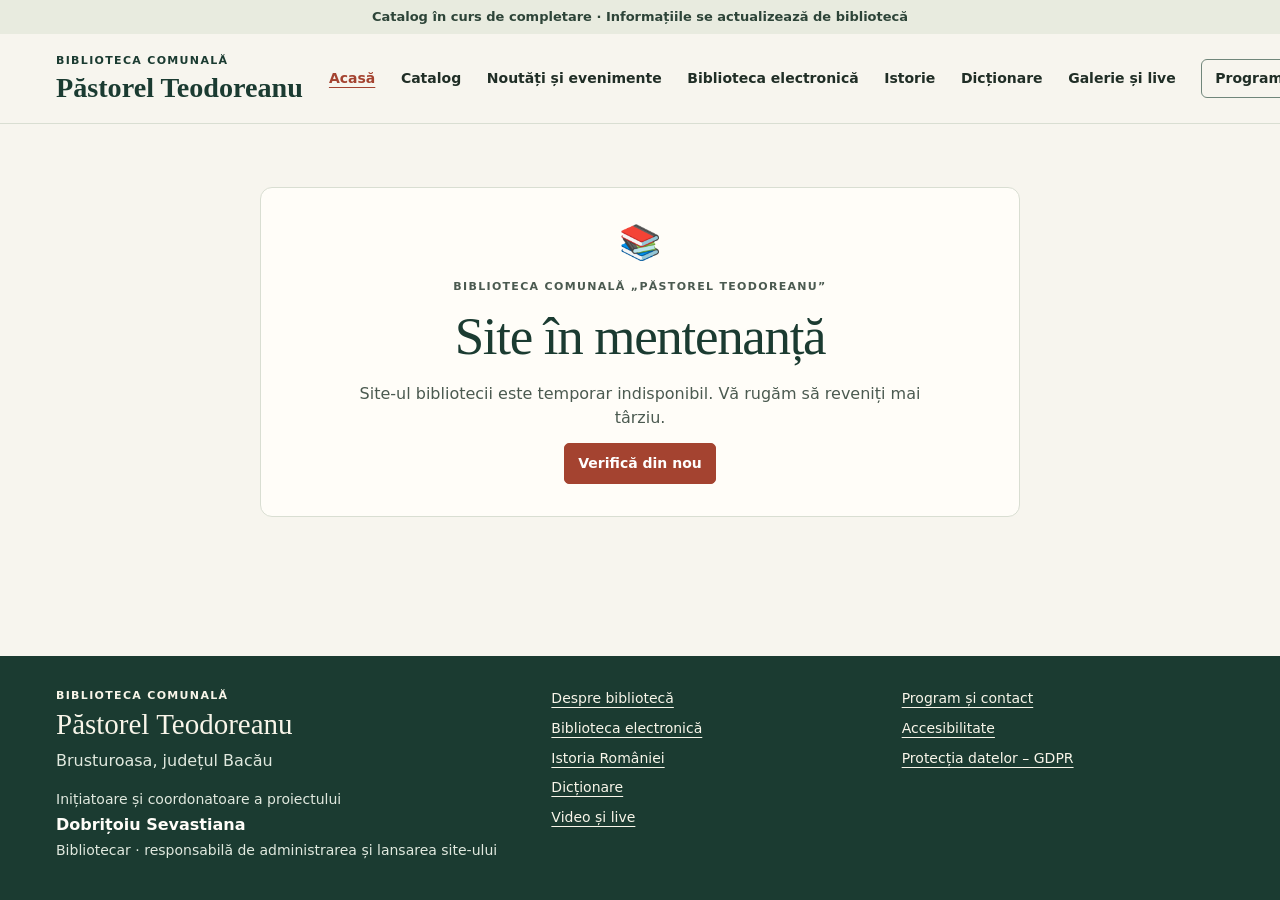
==== commit bb9a9e50: "actualizari gdpr ,actualizari neuromorf filme" ====
--- a/index.html
+++ b/index.html
@@ -2,6 +2,19 @@
 <html lang="ro">
 <head>
 <meta charset="utf-8">
+<script>
+// Curăță parametrii de urmărire din adresă, fără a pierde secțiunea deschisă.
+(function () {
+  try {
+    const url = new URL(window.location.href);
+    let changed = false;
+    for (const key of Array.from(url.searchParams.keys())) {
+      if (/^utm_/i.test(key)) { url.searchParams.delete(key); changed = true; }
+    }
+    if (changed) window.history.replaceState(window.history.state, '', url.pathname + url.search + url.hash);
+  } catch (_) { /* Site-ul rămâne utilizabil. */ }
+})();
+</script>
 <meta name="viewport" content="width=device-width, initial-scale=1">
 <meta name="theme-color" content="#f7f5ee">
 <meta name="description" content="Catalog, program, resurse și evenimente la Biblioteca Comunală „Păstorel Teodoreanu” din Brusturoasa.">
@@ -213,7 +226,7 @@
 <script src="./config.js"></script>
 <script src="./cloud.js"></script>
 <script>document.documentElement.classList.add("sync-loading");</script>
-</head>
+<style>#media-gallery{display:flex;overflow-x:auto;scroll-snap-type:x mandatory;gap:16px;padding:4px 2px 14px}#media-gallery .photo-card{flex:0 0 clamp(230px,32vw,340px);scroll-snap-align:start}#gallery-controls{display:flex;gap:10px;flex-wrap:wrap;margin:12px 0}#gallery-controls[hidden]{display:none!important}</style></head>
 <body>
 <a class="skip" href="#continut">Sari la conținut</a>
 <p class="preview-note">Catalog în curs de completare · Informațiile se actualizează de bibliotecă</p>
@@ -224,7 +237,7 @@
       <span><span class="brand-type">Biblioteca Comunală</span><strong>Păstorel Teodoreanu</strong></span>
     </a>
     <button type="button" class="menu-button" id="menu-button" aria-controls="menu" aria-expanded="false" hidden>Meniu <span aria-hidden="true">☰</span></button>
-    <nav class="nav" id="menu" aria-label="Meniu principal"><a href="#acasa" aria-current="page">Acasă</a><a href="#catalog" >Catalog</a><a href="#noutati" >Noutăți și evenimente</a><a href="#resurse" >Biblioteca electronică</a><a href="#istorie" >Istorie</a><a href="#dictionare" >Dicționare</a><a href="#video" >Galerie și live</a><a href="#rubrici" data-rubrics-link hidden>Alte rubrici</a><a href="#program" class="nav-visit">Program și contact</a></nav>
+    <nav class="nav" id="menu" aria-label="Meniu principal"><a href="#acasa" aria-current="page">Acasă</a><a href="#catalog" >Catalog</a><a href="#noutati" >Noutăți și evenimente</a><a href="#resurse" >Biblioteca electronică</a><a href="#istorie" >Istorie</a><a href="#dictionare" >Dicționare</a><a href="#video" >Galerie și live</a><a href="#rubrici" data-rubrics-link hidden>Alte rubrici</a><a href="#program" class="nav-visit">Program și contact</a><a href="#confidentialitate">Protecția datelor – GDPR</a><a href="./neuroform/">NeuroForm</a><a href="./neuroform/#filme">🎬 Filme românești</a></nav>
   </div>
 </header>
 <aside class="agenda-strip" id="agenda-strip" aria-label="Agenda culturală" hidden>
@@ -408,12 +421,13 @@
 </div><div data-preview-page="video" hidden><section class="wrap page">
   <nav class="breadcrumbs" aria-label="Unde te afli"><a href="#acasa">Acasă</a><span aria-hidden="true">›</span><span>Video și live</span></nav>
   <div class="page-heading"><h1>Galerie, filmări și live</h1><p>Fotografii, înregistrări și transmisiuni selectate de bibliotecă.</p></div>
-  <div id="video-grid" class="article-list"><p class="muted">Se verifică materialele publicate…</p></div>
-  <section id="gallery-section" class="gallery-section" hidden>
-    <h2>Din arhiva bibliotecii</h2>
-    <div class="article-grid" id="media-gallery"></div>
+  <section id="gallery-section" class="gallery-section">
+    <h2>Galerie foto · Din arhiva bibliotecii</h2>
+    <div id="gallery-controls" hidden><button class="button button-border" id="gallery-prev" type="button">← Fotografii anterioare</button><button class="button button-border" id="gallery-next" type="button">Fotografii următoare →</button></div><div class="article-grid" id="media-gallery" tabindex="0" aria-label="Galerie foto derulabilă"></div>
     <button class="button button-border" type="button" id="gallery-more" hidden>Afișează mai multe</button>
   </section>
+  <section class="gallery-section"><h2>Filmări și videoclipuri</h2><div id="video-grid" class="article-grid"><p class="muted">Se verifică filmările publicate…</p></div></section>
+  <section class="gallery-section"><h2>Transmisiuni LIVE</h2><div id="live-grid" class="article-list"><p class="muted">Se verifică transmisiunile…</p></div></section>
 </section>
 </div><div data-preview-page="rubrici" hidden><section class="wrap page">
   <nav class="breadcrumbs" aria-label="Unde te afli"><a href="#acasa">Acasă</a><span aria-hidden="true">›</span><span>Alte rubrici</span></nav>
@@ -427,8 +441,8 @@
 </section>
 </div><div data-preview-page="confidentialitate" hidden><section class="wrap page">
   <nav class="breadcrumbs" aria-label="Unde te afli"><a href="#acasa">Acasă</a><span aria-hidden="true">›</span><span>Confidențialitate</span></nav>
-  <div class="page-heading"><h1>Confidențialitate</h1></div>
-  <div class="panel policy-main"><p>Versiune de pregătire. Instituția completează și validează informațiile înaintea lansării.</p><h2>Contact</h2><p>Pentru întrebări privind datele cu caracter personal și exercitarea drepturilor, contactați responsabilul desemnat.</p><section id="masurare"><h2>Statistica accesărilor</h2><p>Site-ul ține totaluri zilnice pe pagină, fără nume, e-mail, adresă IP sau istoric individual în statistici.</p><p>Opțional, poți accepta un cookie strict local cu un cod aleatoriu, valabil 30 de zile. Codul, ziua emiterii și ziua ultimei accesări apar doar în panoul privat. Îți poți retrage alegerea din subsolul oricărei pagini. Accesul la site rămâne liber.</p></section><p><a href="https://www.dataprotection.ro/">Autoritatea Națională de Supraveghere a Prelucrării Datelor cu Caracter Personal</a></p></div>
+  <div class="page-heading"><h1>Protecția datelor – GDPR</h1></div>
+  <div class="panel policy-main"><p>Informații de contact pentru solicitări privind datele personale din activitatea bibliotecii. Informarea completă și datele responsabilului desemnat urmează să fie validate de UAT.</p><h2>Solicitări către UAT Comuna Brusturoasa</h2><p>Solicitați transmiterea cererii către reprezentantul autorizat sau responsabilul cu protecția datelor. Puteți cere acces, rectificare, ștergere, restricționare sau opoziție, în condițiile aplicabile, și retragerea consimțământului atunci când acesta este temeiul.</p><p id="gdpr-public-status">Canalul online dedicat este în curs de confirmare de către UAT. Drepturile pot fi exercitate în continuare prin registratura UAT.</p><p><a id="gdpr-public-link" hidden rel="noopener noreferrer" target="_blank" style="background:#19392e;color:white;padding:12px 16px;border-radius:6px;text-decoration:none">Trimite solicitare către UAT</a></p><p>Nu transmiteți CNP sau copii ale actelor decât dacă sunt necesare și solicitate prin canalul autorizat.</p><h2>Fotografii, filmări și LIVE</h2><p>Puteți solicita informații despre publicarea sau distribuirea materialelor în care apăreți. Sesizările sunt îndrumate către UAT pentru analiză.</p><section id="masurare"><h2>Statistica accesărilor</h2><p>Site-ul ține totaluri zilnice pe pagină, fără nume, e-mail, adresă IP sau istoric individual în statistici.</p><p>Opțional, poți accepta un cookie strict local cu un cod aleatoriu, valabil 30 de zile. Codul, ziua emiterii și ziua ultimei accesări apar doar în panoul privat. Îți poți retrage alegerea din subsolul oricărei pagini. Accesul la site rămâne liber.</p></section><p><a href="https://www.dataprotection.ro/">Autoritatea Națională de Supraveghere a Prelucrării Datelor cu Caracter Personal</a></p></div>
 </section>
 </div></main>
 <footer class="footer">
@@ -440,7 +454,7 @@
       <p class="project-credit"><span>Inițiatoare și coordonatoare a proiectului</span><strong>Dobrițoiu Sevastiana</strong><span>Bibliotecar · responsabilă de administrarea și lansarea site-ului</span></p>
     </div>
     <nav aria-label="Legături utile"><a href="#despre">Despre bibliotecă</a><a href="#resurse">Biblioteca electronică</a><a href="#istorie">Istoria României</a><a href="#dictionare">Dicționare</a><a href="#video">Video și live</a></nav>
-    <nav aria-label="Informații pentru vizitatori"><a href="#program">Program și contact</a><a href="#accesibilitate">Accesibilitate</a><a href="#confidentialitate">Confidențialitate</a></nav>
+    <nav aria-label="Informații pentru vizitatori"><a href="#program">Program și contact</a><a href="#accesibilitate">Accesibilitate</a><a href="#confidentialitate">Protecția datelor – GDPR</a></nav>
     <details class="visitor-option" id="visitor-option" hidden>
       <summary>Opțiuni de statistică</summary>
       <p>Accesul este liber. Dacă dorești, poți accepta un cod aleatoriu pentru acest browser, valabil 30 de zile. Codul apare doar în evidența bibliotecarului.</p>
@@ -852,11 +866,19 @@
 
 function externalVideoCard(item) {
  const card=node('article','article media-card');
- const kind=item.kind==='youtube'?'YouTube':item.kind==='facebook'?'Facebook':'Filmare a bibliotecii';
+ const kind=item.kind==='youtube'?'YouTube':item.kind==='facebook'?'Facebook':item.kind==='external'?'Sursă externă':'Filmare a bibliotecii';
  card.append(node('p','article-kind','Filmare · '+kind),node('h3','',item.title||'Filmare'));
  if(item.description)card.append(node('p','article-description',item.description));
  let url='';try {const u=new URL(item.url);if(u.protocol==='https:')url=u.href;}catch{}
  if(!url)return card;
+ if(item.kind==='external'&&!/\.(mp4|webm)$/i.test(new URL(url).pathname)){card.append(link(url,'Deschide videoclipul la sursă ↗'));return card;}
+ if(item.kind==='file'||item.kind==='external'){
+   if(item.kind==='file'&&!/^https:\/\/[a-z0-9-]+\.supabase\.co\/storage\/v1\/object\/public\/library-videos\/[a-zA-Z0-9-]+\.(mp4|webm)$/.test(url)){card.append(node('p','muted','Adresa filmării nu este validă.'));return card;}
+   const player=node('div','media-player'), v=node('video'), status=node('p','muted');
+   v.controls=true;v.preload='metadata';v.playsInline=true;v.src=url;v.setAttribute('aria-label',item.title||'Filmare');
+   v.addEventListener('error',()=>{status.textContent='Filmarea nu se poate încărca. Verificați dacă fișierul este disponibil și formatul este compatibil.';});
+   player.append(v);card.append(player,status,link(url,'Deschide filmarea ↗'));return card;
+ }
  const controls=node('div','video-actions'),play=node('button','button button-main','Redă filmarea');play.type='button';
  const outbound=link(url,kind==='facebook'?'Deschide pe Facebook ↗':kind==='youtube'?'Deschide pe YouTube ↗':'Deschide filmarea ↗');
  controls.append(play,outbound);
@@ -885,6 +907,7 @@
  return card;
 }
 
+function shareMedia(title,url){const address=new URL(location.href);address.hash='video';const body='Bună ziua,\n\nVă transmitem: '+title+'\n'+(safeLink(url)||address.href)+'\n\nGalerie și filmări: '+address.href;return link('mailto:?subject='+encodeURIComponent(title)+'&body='+encodeURIComponent(body),'Trimite prin e-mail');}
 function photoCard(photo) {
   const card = node('article', 'article photo-card');
   const source = '[data-uri]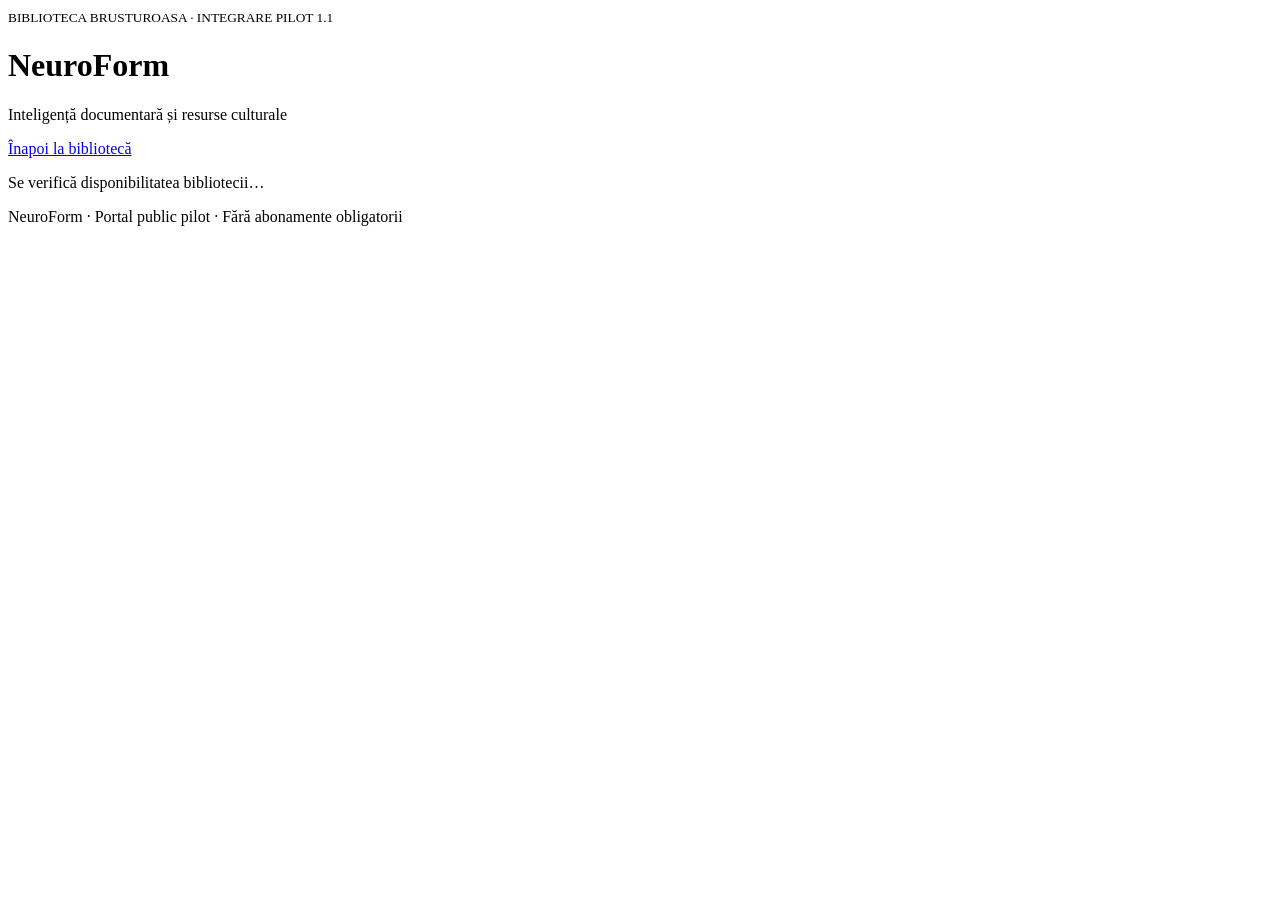
==== commit bcb37712: "Add files via upload" ====
--- a/index.html
+++ b/index.html
@@ -1,1133 +1 @@
-<!doctype html>
-<html lang="ro">
-<head>
-<meta charset="utf-8">
-<script>
-// Curăță parametrii de urmărire din adresă, fără a pierde secțiunea deschisă.
-(function () {
-  try {
-    const url = new URL(window.location.href);
-    let changed = false;
-    for (const key of Array.from(url.searchParams.keys())) {
-      if (/^utm_/i.test(key)) { url.searchParams.delete(key); changed = true; }
-    }
-    if (changed) window.history.replaceState(window.history.state, '', url.pathname + url.search + url.hash);
-  } catch (_) { /* Site-ul rămâne utilizabil. */ }
-})();
-</script>
-<meta name="viewport" content="width=device-width, initial-scale=1">
-<meta name="theme-color" content="#f7f5ee">
-<meta name="description" content="Catalog, program, resurse și evenimente la Biblioteca Comunală „Păstorel Teodoreanu” din Brusturoasa.">
-<meta name="robots" content="index, follow">
-<meta name="referrer" content="strict-origin-when-cross-origin">
-<title>Biblioteca Comunală „Păstorel Teodoreanu”</title>
-<style>
-:root{
-  --paper:#f7f5ee;--white:#fffdf8;--ink:#202e26;--green:#1b3b31;--muted:#4b5a50;
-  --line:#d9ded2;--accent:#a44330;--accent-dark:#873321;
-  --serif:"Instrument Serif",Georgia,"Times New Roman",serif;
-  --sans:"DM Sans","Segoe UI",system-ui,sans-serif;
-}
-*{box-sizing:border-box}
-html{color-scheme:light}
-body{margin:0;background:var(--paper);color:var(--ink);font-family:var(--sans);font-size:16px;line-height:1.55;min-height:100vh;display:flex;flex-direction:column}
-main{flex:1}
-[hidden]{display:none!important}
-a{color:inherit;text-underline-offset:4px}
-button,input,select{font:inherit}
-button{cursor:pointer}
-a:focus-visible,button:focus-visible,input:focus-visible,select:focus-visible{outline:3px solid #2b7364;outline-offset:3px}
-h1,h2,h3,p,figure{margin:0}
-h1,h2,h3{font-family:var(--serif);font-weight:500;line-height:1.09;letter-spacing:-.025em}
-h1{font-size:clamp(40px,6vw,79px);color:var(--green)}
-h2{font-size:clamp(28px,3.3vw,45px);color:var(--green)}
-h3{font-size:25px;color:var(--green)}
-.wrap{width:min(1280px,calc(100% - 112px));margin-inline:auto}
-.sr-only{position:absolute;width:1px;height:1px;padding:0;margin:-1px;overflow:hidden;clip:rect(0,0,0,0);white-space:nowrap;border:0}
-.skip{position:absolute;left:12px;top:-100px;z-index:9;background:white;padding:11px}
-.skip:focus{top:10px}
-.preview-note{margin:0;text-align:center;background:#e8ebdf;color:#2d4438;padding:7px 16px;font-size:13px;font-weight:650}
-.header{border-bottom:1px solid var(--line)}
-.header-inner{display:flex;align-items:center;justify-content:space-between;gap:26px;min-height:89px}
-.brand{display:flex;align-items:center;gap:10px;text-decoration:none;color:var(--green);flex:none}
-.brand strong{font:600 clamp(20px,2.2vw,29px)/1.1 var(--serif);display:block}
-.brand-type,.kicker{font-weight:750;font-size:11px;letter-spacing:.12em;line-height:1.5;text-transform:uppercase;display:block}
-.brand-type{margin-bottom:4px}
-#brand-logo img{display:block;width:48px;height:48px;object-fit:contain}
-.nav{display:flex;align-items:center;gap:clamp(8px,2vw,26px)}
-.nav a{font-size:14px;font-weight:650;line-height:1.25;padding:10px 0;white-space:nowrap;text-decoration:none}
-.nav a:hover,.nav a[aria-current]{color:var(--accent);text-decoration:underline}
-.nav .nav-visit{border:1px solid #70867a;border-radius:6px;padding:10px 13px}
-.menu-button{border:1px solid var(--line);background:var(--white);border-radius:5px;color:var(--green);padding:8px 10px}
-.hero{display:grid;grid-template-columns:1fr 1.12fr;gap:clamp(36px,5.5vw,80px);align-items:center;margin-top:42px}
-.hero-copy{padding-block:22px}
-.kicker{color:var(--accent);margin-bottom:16px}
-.hero h1{max-width:550px}
-.hero-intro{max-width:460px;color:var(--muted);font-size:18px;margin:18px 0 24px;line-height:1.55}
-.search-bar{display:flex;align-items:stretch;max-width:510px;background:var(--white);border:1px solid #aab9ab;padding:5px;gap:5px;border-radius:8px;margin-bottom:15px}
-.search-bar input{min-width:0;flex:1;border:0;background:transparent;padding:8px 9px;color:var(--ink)}
-.button{font-size:14px;font-weight:720;min-height:41px;line-height:1.25;border-radius:5px;padding:10px 13px}
-.button-main{background:var(--accent);border:1px solid var(--accent);color:white;white-space:nowrap}
-.button-main:hover{background:var(--accent-dark)}
-.button-border{background:var(--white);border:1px solid #7d9285;color:var(--green)}
-.button-border:hover{background:#e7eee5}
-.text-link{color:var(--green);font-weight:720;display:inline-flex;align-items:baseline;gap:8px}
-.text-link:hover{color:var(--accent)}
-.hero-picture{border-radius:10px;overflow:hidden;position:relative;min-width:0;background:#8c6b47}
-.hero-picture img{display:block;width:100%;height:auto;aspect-ratio:1.78;object-fit:cover;object-position:center}
-.hero-picture figcaption{position:absolute;right:13px;bottom:12px;padding:3px 8px;background:#fffaf0;color:#303a2f;border-radius:3px;font-size:11px}
-.services{margin-top:53px}
-.services h2,.home-news h2{font-size:clamp(29px,3.2vw,44px)}
-.service-grid{display:grid;grid-template-columns:repeat(3,minmax(0,1fr));gap:14px;margin-top:16px}
-.service{display:flex;justify-content:space-between;gap:10px;min-height:120px;padding:21px;border-radius:7px;text-decoration:none;border:1px solid #d5decf}
-.service.visit{background:#e4ede2}
-.service.reading{background:#efe8db;border-color:#e3d9c8}
-.service.media{background:#ecece4;border-color:#dedfd3}
-.service:hover{border-color:#657c70}
-.service h3{font-size:26px}
-.service p{font-size:14px;color:var(--muted);margin-top:6px}
-.service>span{color:var(--green);font-size:20px;line-height:1.1}
-.home-news{margin-top:54px;margin-bottom:63px}
-.section-heading{display:flex;align-items:baseline;justify-content:space-between;gap:16px;margin-bottom:16px}
-.section-heading>a{flex:none}
-.footer{background:var(--green);color:#f8f5e9;margin-top:22px}
-.footer-main{display:grid;grid-template-columns:1.45fr 1fr 1fr;gap:28px;padding:32px 0 38px}
-.footer-place{color:#e1e9df;margin-top:8px}
-.project-credit{margin-top:16px;display:grid;gap:2px;font-size:14px;color:#e1e9df}
-.project-credit strong{font-size:16px;color:#fffdf8}
-.footer-name{font:500 29px/1.1 var(--serif)}
-.footer nav{display:grid;align-content:start;gap:8px}
-.footer a{font-size:14px}
-.page{padding:23px 0 55px;min-height:490px}
-.breadcrumbs{display:flex;align-items:baseline;gap:8px;font-size:14px;color:var(--muted);margin:0 0 25px}
-.page-heading{margin-bottom:29px}
-.page-heading h1{font-size:clamp(41px,6vw,67px)}
-.page-heading>p{font-size:18px;max-width:760px;color:var(--muted);margin-top:9px}
-.split{display:grid;grid-template-columns:minmax(0,1.25fr) minmax(0,1fr);align-items:start;gap:18px}
-.panel,.article,.book{border:1px solid var(--line);background:var(--white);border-radius:8px;padding:22px;overflow-wrap:anywhere}
-.panel h2{font-size:32px;margin-bottom:15px}
-.contact-panel{background:#e4ede2}
-.contact-panel p{margin-bottom:13px}
-.contacts:not(:empty){margin-bottom:18px}
-.contacts a{color:var(--green)}
-.catalog-controls{display:grid;grid-template-columns:2fr 1fr;align-items:end;gap:14px;padding:15px 17px;border:1px solid var(--line);border-radius:8px;background:var(--white)}
-.catalog-controls label{display:block;font-size:14px;font-weight:730;margin-bottom:6px;color:var(--green)}
-.catalog-controls input,.catalog-controls select{width:100%;height:43px;border:1px solid #879c90;border-radius:5px;padding:7px 9px;color:var(--ink);background:var(--white)}
-.result-status{font-size:14px;color:var(--muted);margin:16px 0}
-.book-grid,.article-grid{display:grid;grid-template-columns:repeat(3,minmax(0,1fr));gap:13px}
-.book{border-left:4px solid #8d9f83}
-.book h2{font-size:27px;margin-bottom:4px}
-.book>.category{font-size:12px;font-weight:710;color:#405e4e;margin-bottom:8px}
-.book>.book-meta{font-size:13px;color:var(--muted);margin-top:7px}
-.load-section{text-align:center;margin-top:12px}
-.recommendation{margin-top:30px;border-radius:8px;background:#e4ede2;padding:20px}
-.recommendation h2{font-size:31px;margin-bottom:9px}
-.news-layout{display:grid;grid-template-columns:1fr 1fr;gap:22px}
-.news-layout h2{font-size:33px;margin:0 0 13px}
-.article-list{display:grid;gap:13px}
-.article h3{font-size:26px;margin-bottom:8px}
-.article p,.policy-text{white-space:pre-line;overflow-wrap:anywhere}
-.article-description{margin-bottom:8px}
-.article-kind,.article-date{font-size:12px;font-weight:730;color:#435e50;margin-bottom:7px}
-.article .text-link{margin-top:7px}
-.muted,.empty{color:var(--muted)}
-.empty{grid-column:1/-1;padding:13px 0}
-.schedule{margin:0;display:grid}
-.schedule div{display:flex;justify-content:space-between;gap:12px;padding:9px 0;border-bottom:1px solid var(--line)}
-.schedule dd{margin:0;text-align:right}
-.info-list h3{font-size:20px;margin:16px 0 4px}
-.media-player{background:#101c17;border-radius:5px;overflow:hidden;aspect-ratio:16/9;width:100%;margin:12px 0}
-.media-player video,.media-player iframe{border:0;display:block;width:100%;height:100%}
-.media-player:fullscreen{border-radius:0;margin:0;width:100%;height:100%;background:#000}
-.video-actions{display:flex;align-items:center;flex-wrap:wrap;gap:10px;margin:10px 0}
-.media-card{max-width:860px}
-.policy-main{max-width:880px}
-.policy-main h2{margin:18px 0 5px;font-size:26px}
-@media(max-width:1080px){.wrap{width:calc(100% - 64px)}.header-inner{gap:12px}.nav{gap:13px}.nav a{font-size:13px}.hero{gap:34px}}
-@media(max-width:830px){
-  .wrap{width:calc(100% - 38px)}.header-inner{flex-wrap:wrap;min-height:70px;padding:10px 0}
-  .header .nav{width:100%;flex-wrap:wrap;gap:5px 18px;padding-bottom:6px}
-  .header .nav:not(.open).enhanced{display:none}
-  .hero{grid-template-columns:1fr;gap:18px;margin-top:22px}
-  .hero-copy{padding:6px 0}.hero-picture img{aspect-ratio:1.78}
-  .hero-intro{font-size:17px;margin:11px 0 16px}
-  .services,.home-news{margin-top:35px}
-}
-@media(max-width:640px){
-  .service-grid,.book-grid,.article-grid,.news-layout,.split{grid-template-columns:1fr}
-  .catalog-controls{grid-template-columns:1fr;gap:12px}
-  .service{min-height:auto;padding:15px}
-  .section-heading{align-items:start}
-  .footer-main{grid-template-columns:1fr 1fr;gap:16px}
-  .footer-main>div{grid-column:1/-1}
-  .book,.article,.panel{padding:17px}
-}
-@media(max-width:370px){.search-bar{display:grid}.section-heading{display:grid}.footer-main{grid-template-columns:1fr}}
-.resource-note{background:#e4ede2;max-width:850px}
-.chosen-resources{margin-top:32px}
-.chosen-resources>p{margin:8px 0 16px;color:var(--muted)}
-.article-links{display:flex;flex-wrap:wrap;align-items:baseline;gap:8px 22px;margin-top:10px;font-size:15px}
-.history-list{list-style:none;padding:0;margin:0;display:grid;gap:16px;max-width:1000px}
-.history-item{border-left:4px solid #8d9f83}
-.history-item .period{display:block;margin-bottom:7px;font-size:13px;font-weight:700;color:#405e4e}
-.history-item h2{margin-bottom:10px}
-.dictionary-list{display:grid;gap:11px;max-width:940px}
-.dictionary-group>summary{font:600 24px/1.3 var(--serif);color:var(--green)}
-.dictionary-group summary{cursor:pointer}
-.dictionary-group summary:focus-visible{outline:3px solid #2b7364;outline-offset:4px}
-.dictionary-group>details{border-top:1px solid var(--line);margin-top:12px;padding:10px 0 0}
-.dictionary-group>details>summary{font-weight:700;color:var(--green)}
-.dictionary-group>details>p{margin:9px 0 6px}
-@media (min-width:831px) and (max-width:1120px){
-  .header-inner{flex-wrap:wrap;min-height:70px;padding:10px 0}
-  .header .nav{width:100%;flex-wrap:wrap;gap:5px 18px;padding-bottom:6px}
-  .header .nav:not(.open).enhanced{display:none}
-}
-.agenda-strip{background:#1b3b31;color:#fffdf8;border-bottom:1px solid #143129}
-.agenda-line{display:grid;grid-template-columns:auto minmax(0,1fr) auto;align-items:center;gap:18px;min-height:62px;padding-block:8px}
-.agenda-name{font-weight:750;font-size:.79rem;letter-spacing:.08em;text-transform:uppercase;text-decoration:none;color:#f3d49c;white-space:nowrap}
-.agenda-message{min-width:0;padding-inline:18px;border-inline-start:1px solid #648275}
-.agenda-message a{font-weight:630;color:inherit;display:block;overflow-wrap:anywhere}
-.agenda-message span{font-size:.81rem;color:#d9e6dc;display:block}
-.agenda-controls{display:flex;gap:4px;align-items:center}
-.agenda-controls button{background:transparent;color:white;border:1px solid #718d7f;border-radius:4px;padding:3px 8px;min-width:33px;min-height:33px;font-size:.85rem}
-.agenda-controls button:hover{background:#315a48}
-.agenda-controls button:focus-visible,.agenda-line a:focus-visible{outline-color:#ffd594}
-.agenda-history,.agenda-sources,.gallery-section{margin-top:28px}
-.agenda-history summary,.visitor-option summary{cursor:pointer;font-weight:700}
-.agenda-history .article-list,.agenda-sources .article-grid,.gallery-section .article-grid{margin-top:12px}
-.photo-card{display:grid;gap:8px;align-content:start}
-.photo-card img{width:100%;aspect-ratio:4/3;display:block;object-fit:cover;border-radius:4px;background:#eaece4}
-.photo-card p{color:var(--muted)}
-.gallery-section>button{margin-top:12px}
-.visitor-option{grid-column:1/-1;border-top:1px solid currentColor;padding-top:12px;font-size:.9rem}
-.visitor-option p{margin:7px 0}
-.visitor-option .button{font-size:.85rem;padding-block:5px;color:inherit}
-@media(max-width:670px){
-  .agenda-line{grid-template-columns:1fr auto;gap:5px 11px}
-  .agenda-name{grid-column:1/-1}
-  .agenda-message{padding:0;border:0;line-height:1.35}
-}
-
-
-/* Afișe pentru evenimente și interfața de mentenanță */
-.event-poster{display:block;max-width:100%;max-height:460px;width:auto;height:auto;object-fit:contain;border:1px solid var(--line);border-radius:7px;background:#faf9f4;margin:12px 0}
-.home-news .event-poster{max-height:175px}
-.maintenance-view{max-width:760px;margin:7vh auto 13vh;padding:32px 26px;text-align:center;background:var(--white);border:1px solid var(--line);border-radius:12px}
-.maintenance-view .maintenance-symbol{font-size:34px;line-height:1.3;margin-bottom:15px}
-.maintenance-view h1{font-size:clamp(34px,5vw,53px);margin-bottom:16px}
-.maintenance-view p{color:var(--muted);margin:12px auto;max-width:610px;white-space:pre-line}
-html.sync-loading main,html.sync-loading .agenda-strip{visibility:hidden}
-body.maintenance main,body.maintenance .agenda-strip{display:none!important}
-body.maintenance .maintenance-view{display:block!important}
-.sync-alert{padding:10px 14px;background:#fff0dc;color:#634521;text-align:center}
-</style>
-
-<script src="./config.js"></script>
-<script src="./cloud.js"></script>
-<script>document.documentElement.classList.add("sync-loading");</script>
-<style>#media-gallery{display:flex;overflow-x:auto;scroll-snap-type:x mandatory;gap:16px;padding:4px 2px 14px}#media-gallery .photo-card{flex:0 0 clamp(230px,32vw,340px);scroll-snap-align:start}#gallery-controls{display:flex;gap:10px;flex-wrap:wrap;margin:12px 0}#gallery-controls[hidden]{display:none!important}</style></head>
-<body>
-<a class="skip" href="#continut">Sari la conținut</a>
-<p class="preview-note">Catalog în curs de completare · Informațiile se actualizează de bibliotecă</p>
-<header class="header">
-  <div class="wrap header-inner">
-    <a class="brand" href="#acasa" aria-label="Biblioteca Comunală Păstorel Teodoreanu, acasă">
-      <span id="brand-logo" hidden></span>
-      <span><span class="brand-type">Biblioteca Comunală</span><strong>Păstorel Teodoreanu</strong></span>
-    </a>
-    <button type="button" class="menu-button" id="menu-button" aria-controls="menu" aria-expanded="false" hidden>Meniu <span aria-hidden="true">☰</span></button>
-    <nav class="nav" id="menu" aria-label="Meniu principal"><a href="#acasa" aria-current="page">Acasă</a><a href="#catalog" >Catalog</a><a href="#noutati" >Noutăți și evenimente</a><a href="#resurse" >Biblioteca electronică</a><a href="#istorie" >Istorie</a><a href="#dictionare" >Dicționare</a><a href="#video" >Galerie și live</a><a href="#rubrici" data-rubrics-link hidden>Alte rubrici</a><a href="#program" class="nav-visit">Program și contact</a><a href="#confidentialitate">Protecția datelor – GDPR</a><a href="./neuroform/">NeuroForm</a><a href="./neuroform/#filme">🎬 Filme românești</a></nav>
-  </div>
-</header>
-<aside class="agenda-strip" id="agenda-strip" aria-label="Agenda culturală" hidden>
-  <div class="wrap agenda-line">
-    <a class="agenda-name" href="#noutati">Agenda culturală</a>
-    <div class="agenda-message"><a href="#noutati" id="agenda-headline"></a><span id="agenda-meta"></span></div>
-    <div class="agenda-controls">
-      <button type="button" id="agenda-prev" aria-label="Evenimentul anterior">‹</button>
-      <button type="button" id="agenda-pause" aria-label="Pune rotația pe pauză">Pauză</button>
-      <button type="button" id="agenda-next" aria-label="Evenimentul următor">›</button>
-    </div>
-  </div>
-</aside>
-<section id="maintenance-view" class="maintenance-view wrap" hidden role="status" aria-live="polite">
- <div class="maintenance-symbol" aria-hidden="true">📚</div>
- <p class="kicker">Biblioteca Comunală „Păstorel Teodoreanu”</p>
- <h1>Site în mentenanță</h1>
- <p id="maintenance-message">Site-ul este temporar indisponibil pentru actualizări. Vă mulțumim pentru înțelegere.</p>
- <button type="button" class="button button-main" onclick="location.reload()">Verifică din nou</button>
-</section>
-<div id="sync-alert" class="sync-alert" hidden role="status"></div>
-<main id="continut"><div data-preview-page="acasa"><section class="hero wrap">
-  <div class="hero-copy">
-    <p class="kicker">Brusturoasa · Bacău</p>
-    <h1>O carte bună e mai aproape.</h1>
-    <p class="hero-intro">Caută o carte în catalog, descoperă ce se întâmplă la bibliotecă și găsește informațiile pentru următoarea vizită.</p>
-    <form class="search-bar" action="#catalog" method="get" role="search">
-      <label for="home-search" class="sr-only">Caută în catalog</label>
-      <input id="home-search" name="q" type="search" placeholder="Titlu, autor sau ISBN" autocomplete="off" maxlength="140">
-      <button class="button button-main" type="submit">Caută în catalog</button>
-    </form>
-    <a class="text-link" href="#catalog">Răsfoiește toate titlurile <span aria-hidden="true">→</span></a>
-  </div>
-  <figure class="hero-picture">
-    <img src="[data-uri]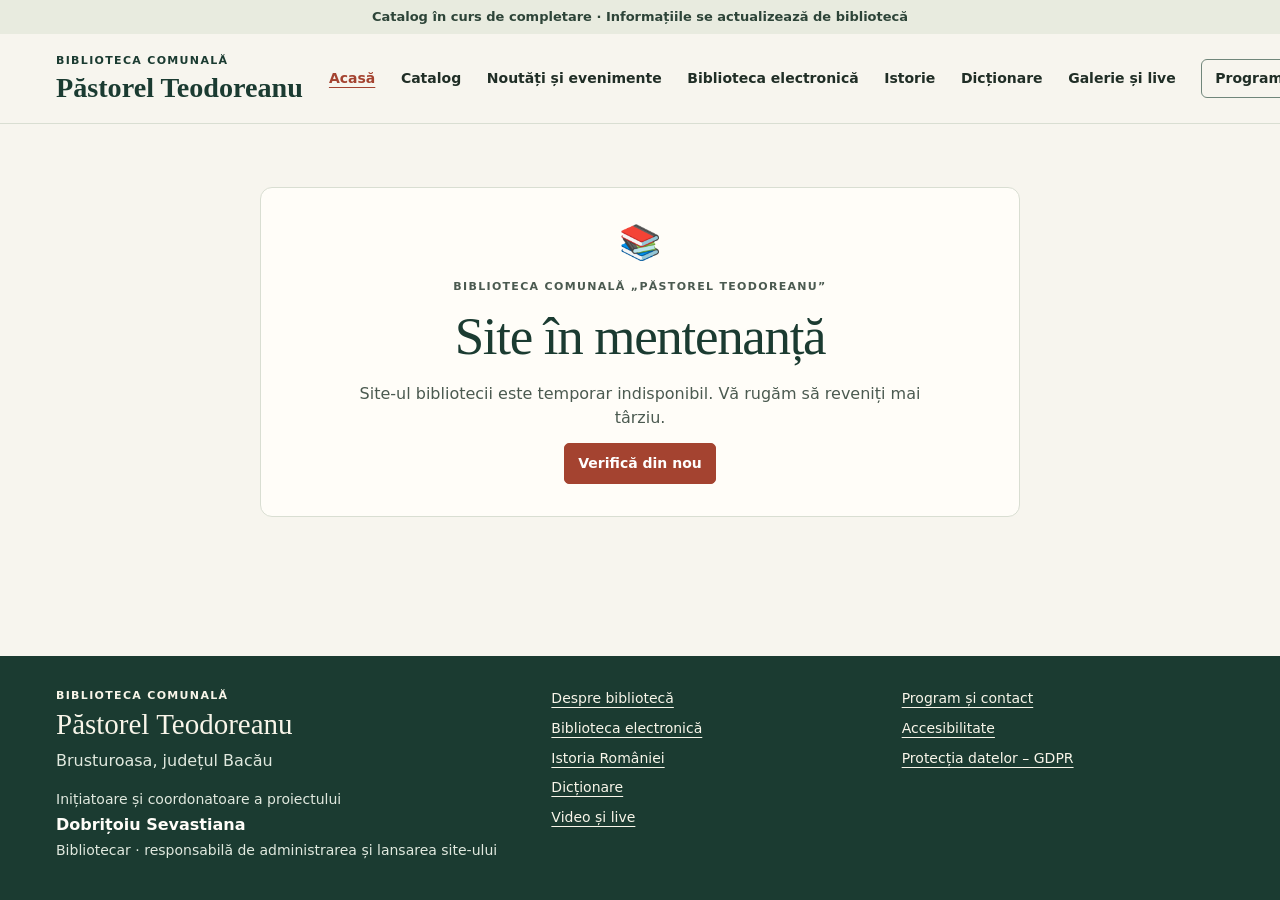
==== commit 2f121b34: "Add files via upload" ====
--- a/index.html
+++ b/index.html
@@ -1 +1,1133 @@
-<!doctype html><html lang="ro"><head><meta charset="utf-8"><meta name="viewport" content="width=device-width, initial-scale=1"><meta name="referrer" content="no-referrer"><title>NeuroForm | Biblioteca Brusturoasa</title><link rel="stylesheet" href="style.css"></head><body><header><div><small>BIBLIOTECA BRUSTUROASA · INTEGRARE PILOT 1.1</small><h1>NeuroForm</h1><p>Inteligență documentară și resurse culturale</p></div><a href="../index.html">Înapoi la bibliotecă</a></header><main><p id="status" role="status">Se verifică disponibilitatea bibliotecii…</p><div id="portal" hidden><nav><a href="#search">Asistent / Lex</a><a href="#events">Evenimente</a><a href="#pages">Domenii și rubrici</a><a href="#filme">🎬 Filme românești</a><a href="#horizon">Parteneriate și resurse</a></nav><section id="search"><h2>Asistent documentar</h2><p>Căutare lexicală ponderată în datele publicate ale bibliotecii și fișele legislative documentate. Nu este un model generativ. Verificați actualitatea legislației pe site-urile oficiale.</p><form id="queryForm"><label for="query">Întrebare sau cuvinte-cheie</label><div class="line"><input id="query" required maxlength="300"><button>Caută</button><button type="button" id="mic">Dictare</button><button type="button" id="speak">Citește rezultatul</button></div></form><p id="voice-status" role="status"></p><div id="results" aria-live="polite"></div></section><section id="events"><h2>Evenimente · Chronos</h2><div id="event-list"></div></section><section id="pages"><h2>Domenii și rubrici · Genesis</h2><nav id="page-buttons" aria-label="Rubrici disponibile"></nav><div id="page-list"></div></section><section id="filme"><h2>Cinemateca NeuroForm – Filme românești</h2><p>Selecție inițială pentru copii, familii și adolescenți. Categoriile sunt orientative; biblioteca verifică adecvarea înainte de proiecții. Căutarea se face în catalogul local, fără cont sau AI extern.</p><form id="film-form"><label for="film-query">Caută după titlu, an sau gen</label><div class="line"><input id="film-query" type="search" placeholder="Ex.: Cireșarii"><button>Caută filme</button></div><label for="film-category">Public</label><select id="film-category"><option value="">Toate</option><option value="copii">Copii și familie</option><option value="adolescenti">Adolescenți</option></select></form><p id="film-count" role="status"></p><p>Redarea externă poate transmite date tehnice furnizorului video. Filmul se încarcă numai la alegerea vizitatorului.</p><div id="film-player" hidden style="background:#172820;color:white;padding:1rem"><h3 id="film-title"></h3><iframe id="film-frame" title="Player film" style="width:100%;aspect-ratio:16/9;border:0;max-height:75vh" allow="autoplay; encrypted-media; fullscreen; picture-in-picture" allowfullscreen referrerpolicy="strict-origin-when-cross-origin"></iframe><button id="film-full" type="button">Ecran întreg</button> <button id="film-close" type="button">Închide filmul</button> <a id="film-source" target="_blank" rel="noopener noreferrer" style="color:white">Deschide la sursă</a></div><div id="film-list"></div><p>Filmele sunt găzduite de sursa externă, nu de bibliotecă. Pentru proiecții publice verificați drepturile de utilizare.</p></section><section id="horizon"><h2>Horizon · Surse instituționale</h2><p>Director de surse, nu apeluri active confirmate automat.</p><div id="sources"></div></section></div></main><footer>NeuroForm · Portal public pilot · Fără abonamente obligatorii</footer><script src="../config.js"></script><script src="../cloud.js"></script><script src="advanced.js"></script><script src="core.js"></script><script src="intelligence.js"></script><script src="catalog-adapter.js"></script><script src="public.js"></script><script src="filme.js"></script></body></html>
+<!doctype html>
+<html lang="ro">
+<head>
+<meta charset="utf-8">
+<script>
+// Curăță parametrii de urmărire din adresă, fără a pierde secțiunea deschisă.
+(function () {
+  try {
+    const url = new URL(window.location.href);
+    let changed = false;
+    for (const key of Array.from(url.searchParams.keys())) {
+      if (/^utm_/i.test(key)) { url.searchParams.delete(key); changed = true; }
+    }
+    if (changed) window.history.replaceState(window.history.state, '', url.pathname + url.search + url.hash);
+  } catch (_) { /* Site-ul rămâne utilizabil. */ }
+})();
+</script>
+<meta name="viewport" content="width=device-width, initial-scale=1">
+<meta name="theme-color" content="#f7f5ee">
+<meta name="description" content="Catalog, program, resurse și evenimente la Biblioteca Comunală „Păstorel Teodoreanu” din Brusturoasa.">
+<meta name="robots" content="index, follow">
+<meta name="referrer" content="strict-origin-when-cross-origin">
+<title>Biblioteca Comunală „Păstorel Teodoreanu”</title>
+<style>
+:root{
+  --paper:#f7f5ee;--white:#fffdf8;--ink:#202e26;--green:#1b3b31;--muted:#4b5a50;
+  --line:#d9ded2;--accent:#a44330;--accent-dark:#873321;
+  --serif:"Instrument Serif",Georgia,"Times New Roman",serif;
+  --sans:"DM Sans","Segoe UI",system-ui,sans-serif;
+}
+*{box-sizing:border-box}
+html{color-scheme:light}
+body{margin:0;background:var(--paper);color:var(--ink);font-family:var(--sans);font-size:16px;line-height:1.55;min-height:100vh;display:flex;flex-direction:column}
+main{flex:1}
+[hidden]{display:none!important}
+a{color:inherit;text-underline-offset:4px}
+button,input,select{font:inherit}
+button{cursor:pointer}
+a:focus-visible,button:focus-visible,input:focus-visible,select:focus-visible{outline:3px solid #2b7364;outline-offset:3px}
+h1,h2,h3,p,figure{margin:0}
+h1,h2,h3{font-family:var(--serif);font-weight:500;line-height:1.09;letter-spacing:-.025em}
+h1{font-size:clamp(40px,6vw,79px);color:var(--green)}
+h2{font-size:clamp(28px,3.3vw,45px);color:var(--green)}
+h3{font-size:25px;color:var(--green)}
+.wrap{width:min(1280px,calc(100% - 112px));margin-inline:auto}
+.sr-only{position:absolute;width:1px;height:1px;padding:0;margin:-1px;overflow:hidden;clip:rect(0,0,0,0);white-space:nowrap;border:0}
+.skip{position:absolute;left:12px;top:-100px;z-index:9;background:white;padding:11px}
+.skip:focus{top:10px}
+.preview-note{margin:0;text-align:center;background:#e8ebdf;color:#2d4438;padding:7px 16px;font-size:13px;font-weight:650}
+.header{border-bottom:1px solid var(--line)}
+.header-inner{display:flex;align-items:center;justify-content:space-between;gap:26px;min-height:89px}
+.brand{display:flex;align-items:center;gap:10px;text-decoration:none;color:var(--green);flex:none}
+.brand strong{font:600 clamp(20px,2.2vw,29px)/1.1 var(--serif);display:block}
+.brand-type,.kicker{font-weight:750;font-size:11px;letter-spacing:.12em;line-height:1.5;text-transform:uppercase;display:block}
+.brand-type{margin-bottom:4px}
+#brand-logo img{display:block;width:48px;height:48px;object-fit:contain}
+.nav{display:flex;align-items:center;gap:clamp(8px,2vw,26px)}
+.nav a{font-size:14px;font-weight:650;line-height:1.25;padding:10px 0;white-space:nowrap;text-decoration:none}
+.nav a:hover,.nav a[aria-current]{color:var(--accent);text-decoration:underline}
+.nav .nav-visit{border:1px solid #70867a;border-radius:6px;padding:10px 13px}
+.menu-button{border:1px solid var(--line);background:var(--white);border-radius:5px;color:var(--green);padding:8px 10px}
+.hero{display:grid;grid-template-columns:1fr 1.12fr;gap:clamp(36px,5.5vw,80px);align-items:center;margin-top:42px}
+.hero-copy{padding-block:22px}
+.kicker{color:var(--accent);margin-bottom:16px}
+.hero h1{max-width:550px}
+.hero-intro{max-width:460px;color:var(--muted);font-size:18px;margin:18px 0 24px;line-height:1.55}
+.search-bar{display:flex;align-items:stretch;max-width:510px;background:var(--white);border:1px solid #aab9ab;padding:5px;gap:5px;border-radius:8px;margin-bottom:15px}
+.search-bar input{min-width:0;flex:1;border:0;background:transparent;padding:8px 9px;color:var(--ink)}
+.button{font-size:14px;font-weight:720;min-height:41px;line-height:1.25;border-radius:5px;padding:10px 13px}
+.button-main{background:var(--accent);border:1px solid var(--accent);color:white;white-space:nowrap}
+.button-main:hover{background:var(--accent-dark)}
+.button-border{background:var(--white);border:1px solid #7d9285;color:var(--green)}
+.button-border:hover{background:#e7eee5}
+.text-link{color:var(--green);font-weight:720;display:inline-flex;align-items:baseline;gap:8px}
+.text-link:hover{color:var(--accent)}
+.hero-picture{border-radius:10px;overflow:hidden;position:relative;min-width:0;background:#8c6b47}
+.hero-picture img{display:block;width:100%;height:auto;aspect-ratio:1.78;object-fit:cover;object-position:center}
+.hero-picture figcaption{position:absolute;right:13px;bottom:12px;padding:3px 8px;background:#fffaf0;color:#303a2f;border-radius:3px;font-size:11px}
+.services{margin-top:53px}
+.services h2,.home-news h2{font-size:clamp(29px,3.2vw,44px)}
+.service-grid{display:grid;grid-template-columns:repeat(3,minmax(0,1fr));gap:14px;margin-top:16px}
+.service{display:flex;justify-content:space-between;gap:10px;min-height:120px;padding:21px;border-radius:7px;text-decoration:none;border:1px solid #d5decf}
+.service.visit{background:#e4ede2}
+.service.reading{background:#efe8db;border-color:#e3d9c8}
+.service.media{background:#ecece4;border-color:#dedfd3}
+.service:hover{border-color:#657c70}
+.service h3{font-size:26px}
+.service p{font-size:14px;color:var(--muted);margin-top:6px}
+.service>span{color:var(--green);font-size:20px;line-height:1.1}
+.home-news{margin-top:54px;margin-bottom:63px}
+.section-heading{display:flex;align-items:baseline;justify-content:space-between;gap:16px;margin-bottom:16px}
+.section-heading>a{flex:none}
+.footer{background:var(--green);color:#f8f5e9;margin-top:22px}
+.footer-main{display:grid;grid-template-columns:1.45fr 1fr 1fr;gap:28px;padding:32px 0 38px}
+.footer-place{color:#e1e9df;margin-top:8px}
+.project-credit{margin-top:16px;display:grid;gap:2px;font-size:14px;color:#e1e9df}
+.project-credit strong{font-size:16px;color:#fffdf8}
+.footer-name{font:500 29px/1.1 var(--serif)}
+.footer nav{display:grid;align-content:start;gap:8px}
+.footer a{font-size:14px}
+.page{padding:23px 0 55px;min-height:490px}
+.breadcrumbs{display:flex;align-items:baseline;gap:8px;font-size:14px;color:var(--muted);margin:0 0 25px}
+.page-heading{margin-bottom:29px}
+.page-heading h1{font-size:clamp(41px,6vw,67px)}
+.page-heading>p{font-size:18px;max-width:760px;color:var(--muted);margin-top:9px}
+.split{display:grid;grid-template-columns:minmax(0,1.25fr) minmax(0,1fr);align-items:start;gap:18px}
+.panel,.article,.book{border:1px solid var(--line);background:var(--white);border-radius:8px;padding:22px;overflow-wrap:anywhere}
+.panel h2{font-size:32px;margin-bottom:15px}
+.contact-panel{background:#e4ede2}
+.contact-panel p{margin-bottom:13px}
+.contacts:not(:empty){margin-bottom:18px}
+.contacts a{color:var(--green)}
+.catalog-controls{display:grid;grid-template-columns:2fr 1fr;align-items:end;gap:14px;padding:15px 17px;border:1px solid var(--line);border-radius:8px;background:var(--white)}
+.catalog-controls label{display:block;font-size:14px;font-weight:730;margin-bottom:6px;color:var(--green)}
+.catalog-controls input,.catalog-controls select{width:100%;height:43px;border:1px solid #879c90;border-radius:5px;padding:7px 9px;color:var(--ink);background:var(--white)}
+.result-status{font-size:14px;color:var(--muted);margin:16px 0}
+.book-grid,.article-grid{display:grid;grid-template-columns:repeat(3,minmax(0,1fr));gap:13px}
+.book{border-left:4px solid #8d9f83}
+.book h2{font-size:27px;margin-bottom:4px}
+.book>.category{font-size:12px;font-weight:710;color:#405e4e;margin-bottom:8px}
+.book>.book-meta{font-size:13px;color:var(--muted);margin-top:7px}
+.load-section{text-align:center;margin-top:12px}
+.recommendation{margin-top:30px;border-radius:8px;background:#e4ede2;padding:20px}
+.recommendation h2{font-size:31px;margin-bottom:9px}
+.news-layout{display:grid;grid-template-columns:1fr 1fr;gap:22px}
+.news-layout h2{font-size:33px;margin:0 0 13px}
+.article-list{display:grid;gap:13px}
+.article h3{font-size:26px;margin-bottom:8px}
+.article p,.policy-text{white-space:pre-line;overflow-wrap:anywhere}
+.article-description{margin-bottom:8px}
+.article-kind,.article-date{font-size:12px;font-weight:730;color:#435e50;margin-bottom:7px}
+.article .text-link{margin-top:7px}
+.muted,.empty{color:var(--muted)}
+.empty{grid-column:1/-1;padding:13px 0}
+.schedule{margin:0;display:grid}
+.schedule div{display:flex;justify-content:space-between;gap:12px;padding:9px 0;border-bottom:1px solid var(--line)}
+.schedule dd{margin:0;text-align:right}
+.info-list h3{font-size:20px;margin:16px 0 4px}
+.media-player{background:#101c17;border-radius:5px;overflow:hidden;aspect-ratio:16/9;width:100%;margin:12px 0}
+.media-player video,.media-player iframe{border:0;display:block;width:100%;height:100%}
+.media-player:fullscreen{border-radius:0;margin:0;width:100%;height:100%;background:#000}
+.video-actions{display:flex;align-items:center;flex-wrap:wrap;gap:10px;margin:10px 0}
+.media-card{max-width:860px}
+.policy-main{max-width:880px}
+.policy-main h2{margin:18px 0 5px;font-size:26px}
+@media(max-width:1080px){.wrap{width:calc(100% - 64px)}.header-inner{gap:12px}.nav{gap:13px}.nav a{font-size:13px}.hero{gap:34px}}
+@media(max-width:830px){
+  .wrap{width:calc(100% - 38px)}.header-inner{flex-wrap:wrap;min-height:70px;padding:10px 0}
+  .header .nav{width:100%;flex-wrap:wrap;gap:5px 18px;padding-bottom:6px}
+  .header .nav:not(.open).enhanced{display:none}
+  .hero{grid-template-columns:1fr;gap:18px;margin-top:22px}
+  .hero-copy{padding:6px 0}.hero-picture img{aspect-ratio:1.78}
+  .hero-intro{font-size:17px;margin:11px 0 16px}
+  .services,.home-news{margin-top:35px}
+}
+@media(max-width:640px){
+  .service-grid,.book-grid,.article-grid,.news-layout,.split{grid-template-columns:1fr}
+  .catalog-controls{grid-template-columns:1fr;gap:12px}
+  .service{min-height:auto;padding:15px}
+  .section-heading{align-items:start}
+  .footer-main{grid-template-columns:1fr 1fr;gap:16px}
+  .footer-main>div{grid-column:1/-1}
+  .book,.article,.panel{padding:17px}
+}
+@media(max-width:370px){.search-bar{display:grid}.section-heading{display:grid}.footer-main{grid-template-columns:1fr}}
+.resource-note{background:#e4ede2;max-width:850px}
+.chosen-resources{margin-top:32px}
+.chosen-resources>p{margin:8px 0 16px;color:var(--muted)}
+.article-links{display:flex;flex-wrap:wrap;align-items:baseline;gap:8px 22px;margin-top:10px;font-size:15px}
+.history-list{list-style:none;padding:0;margin:0;display:grid;gap:16px;max-width:1000px}
+.history-item{border-left:4px solid #8d9f83}
+.history-item .period{display:block;margin-bottom:7px;font-size:13px;font-weight:700;color:#405e4e}
+.history-item h2{margin-bottom:10px}
+.dictionary-list{display:grid;gap:11px;max-width:940px}
+.dictionary-group>summary{font:600 24px/1.3 var(--serif);color:var(--green)}
+.dictionary-group summary{cursor:pointer}
+.dictionary-group summary:focus-visible{outline:3px solid #2b7364;outline-offset:4px}
+.dictionary-group>details{border-top:1px solid var(--line);margin-top:12px;padding:10px 0 0}
+.dictionary-group>details>summary{font-weight:700;color:var(--green)}
+.dictionary-group>details>p{margin:9px 0 6px}
+@media (min-width:831px) and (max-width:1120px){
+  .header-inner{flex-wrap:wrap;min-height:70px;padding:10px 0}
+  .header .nav{width:100%;flex-wrap:wrap;gap:5px 18px;padding-bottom:6px}
+  .header .nav:not(.open).enhanced{display:none}
+}
+.agenda-strip{background:#1b3b31;color:#fffdf8;border-bottom:1px solid #143129}
+.agenda-line{display:grid;grid-template-columns:auto minmax(0,1fr) auto;align-items:center;gap:18px;min-height:62px;padding-block:8px}
+.agenda-name{font-weight:750;font-size:.79rem;letter-spacing:.08em;text-transform:uppercase;text-decoration:none;color:#f3d49c;white-space:nowrap}
+.agenda-message{min-width:0;padding-inline:18px;border-inline-start:1px solid #648275}
+.agenda-message a{font-weight:630;color:inherit;display:block;overflow-wrap:anywhere}
+.agenda-message span{font-size:.81rem;color:#d9e6dc;display:block}
+.agenda-controls{display:flex;gap:4px;align-items:center}
+.agenda-controls button{background:transparent;color:white;border:1px solid #718d7f;border-radius:4px;padding:3px 8px;min-width:33px;min-height:33px;font-size:.85rem}
+.agenda-controls button:hover{background:#315a48}
+.agenda-controls button:focus-visible,.agenda-line a:focus-visible{outline-color:#ffd594}
+.agenda-history,.agenda-sources,.gallery-section{margin-top:28px}
+.agenda-history summary,.visitor-option summary{cursor:pointer;font-weight:700}
+.agenda-history .article-list,.agenda-sources .article-grid,.gallery-section .article-grid{margin-top:12px}
+.photo-card{display:grid;gap:8px;align-content:start}
+.photo-card img{width:100%;aspect-ratio:4/3;display:block;object-fit:cover;border-radius:4px;background:#eaece4}
+.photo-card p{color:var(--muted)}
+.gallery-section>button{margin-top:12px}
+.visitor-option{grid-column:1/-1;border-top:1px solid currentColor;padding-top:12px;font-size:.9rem}
+.visitor-option p{margin:7px 0}
+.visitor-option .button{font-size:.85rem;padding-block:5px;color:inherit}
+@media(max-width:670px){
+  .agenda-line{grid-template-columns:1fr auto;gap:5px 11px}
+  .agenda-name{grid-column:1/-1}
+  .agenda-message{padding:0;border:0;line-height:1.35}
+}
+
+
+/* Afișe pentru evenimente și interfața de mentenanță */
+.event-poster{display:block;max-width:100%;max-height:460px;width:auto;height:auto;object-fit:contain;border:1px solid var(--line);border-radius:7px;background:#faf9f4;margin:12px 0}
+.home-news .event-poster{max-height:175px}
+.maintenance-view{max-width:760px;margin:7vh auto 13vh;padding:32px 26px;text-align:center;background:var(--white);border:1px solid var(--line);border-radius:12px}
+.maintenance-view .maintenance-symbol{font-size:34px;line-height:1.3;margin-bottom:15px}
+.maintenance-view h1{font-size:clamp(34px,5vw,53px);margin-bottom:16px}
+.maintenance-view p{color:var(--muted);margin:12px auto;max-width:610px;white-space:pre-line}
+html.sync-loading main,html.sync-loading .agenda-strip{visibility:hidden}
+body.maintenance main,body.maintenance .agenda-strip{display:none!important}
+body.maintenance .maintenance-view{display:block!important}
+.sync-alert{padding:10px 14px;background:#fff0dc;color:#634521;text-align:center}
+</style>
+
+<script src="./config.js"></script>
+<script src="./cloud.js"></script>
+<script>document.documentElement.classList.add("sync-loading");</script>
+<style>#media-gallery{display:flex;overflow-x:auto;scroll-snap-type:x mandatory;gap:16px;padding:4px 2px 14px}#media-gallery .photo-card{flex:0 0 clamp(230px,32vw,340px);scroll-snap-align:start}#gallery-controls{display:flex;gap:10px;flex-wrap:wrap;margin:12px 0}#gallery-controls[hidden]{display:none!important}</style></head>
+<body>
+<a class="skip" href="#continut">Sari la conținut</a>
+<p class="preview-note">Catalog în curs de completare · Informațiile se actualizează de bibliotecă</p>
+<header class="header">
+  <div class="wrap header-inner">
+    <a class="brand" href="#acasa" aria-label="Biblioteca Comunală Păstorel Teodoreanu, acasă">
+      <span id="brand-logo" hidden></span>
+      <span><span class="brand-type">Biblioteca Comunală</span><strong>Păstorel Teodoreanu</strong></span>
+    </a>
+    <button type="button" class="menu-button" id="menu-button" aria-controls="menu" aria-expanded="false" hidden>Meniu <span aria-hidden="true">☰</span></button>
+    <nav class="nav" id="menu" aria-label="Meniu principal"><a href="#acasa" aria-current="page">Acasă</a><a href="#catalog" >Catalog</a><a href="#noutati" >Noutăți și evenimente</a><a href="#resurse" >Biblioteca electronică</a><a href="#istorie" >Istorie</a><a href="#dictionare" >Dicționare</a><a href="#video" >Galerie și live</a><a href="#rubrici" data-rubrics-link hidden>Alte rubrici</a><a href="#program" class="nav-visit">Program și contact</a><a href="#confidentialitate">Protecția datelor – GDPR</a><a href="./neuroform/">NeuroForm</a><a href="./neuroform/#filme">🎬 Filme românești</a></nav>
+  </div>
+</header>
+<aside class="agenda-strip" id="agenda-strip" aria-label="Agenda culturală" hidden>
+  <div class="wrap agenda-line">
+    <a class="agenda-name" href="#noutati">Agenda culturală</a>
+    <div class="agenda-message"><a href="#noutati" id="agenda-headline"></a><span id="agenda-meta"></span></div>
+    <div class="agenda-controls">
+      <button type="button" id="agenda-prev" aria-label="Evenimentul anterior">‹</button>
+      <button type="button" id="agenda-pause" aria-label="Pune rotația pe pauză">Pauză</button>
+      <button type="button" id="agenda-next" aria-label="Evenimentul următor">›</button>
+    </div>
+  </div>
+</aside>
+<section id="maintenance-view" class="maintenance-view wrap" hidden role="status" aria-live="polite">
+ <div class="maintenance-symbol" aria-hidden="true">📚</div>
+ <p class="kicker">Biblioteca Comunală „Păstorel Teodoreanu”</p>
+ <h1>Site în mentenanță</h1>
+ <p id="maintenance-message">Site-ul este temporar indisponibil pentru actualizări. Vă mulțumim pentru înțelegere.</p>
+ <button type="button" class="button button-main" onclick="location.reload()">Verifică din nou</button>
+</section>
+<div id="sync-alert" class="sync-alert" hidden role="status"></div>
+<main id="continut"><div data-preview-page="acasa"><section class="hero wrap">
+  <div class="hero-copy">
+    <p class="kicker">Brusturoasa · Bacău</p>
+    <h1>O carte bună e mai aproape.</h1>
+    <p class="hero-intro">Caută o carte în catalog, descoperă ce se întâmplă la bibliotecă și găsește informațiile pentru următoarea vizită.</p>
+    <form class="search-bar" action="#catalog" method="get" role="search">
+      <label for="home-search" class="sr-only">Caută în catalog</label>
+      <input id="home-search" name="q" type="search" placeholder="Titlu, autor sau ISBN" autocomplete="off" maxlength="140">
+      <button class="button button-main" type="submit">Caută în catalog</button>
+    </form>
+    <a class="text-link" href="#catalog">Răsfoiește toate titlurile <span aria-hidden="true">→</span></a>
+  </div>
+  <figure class="hero-picture">
+    <img src="[data-uri]